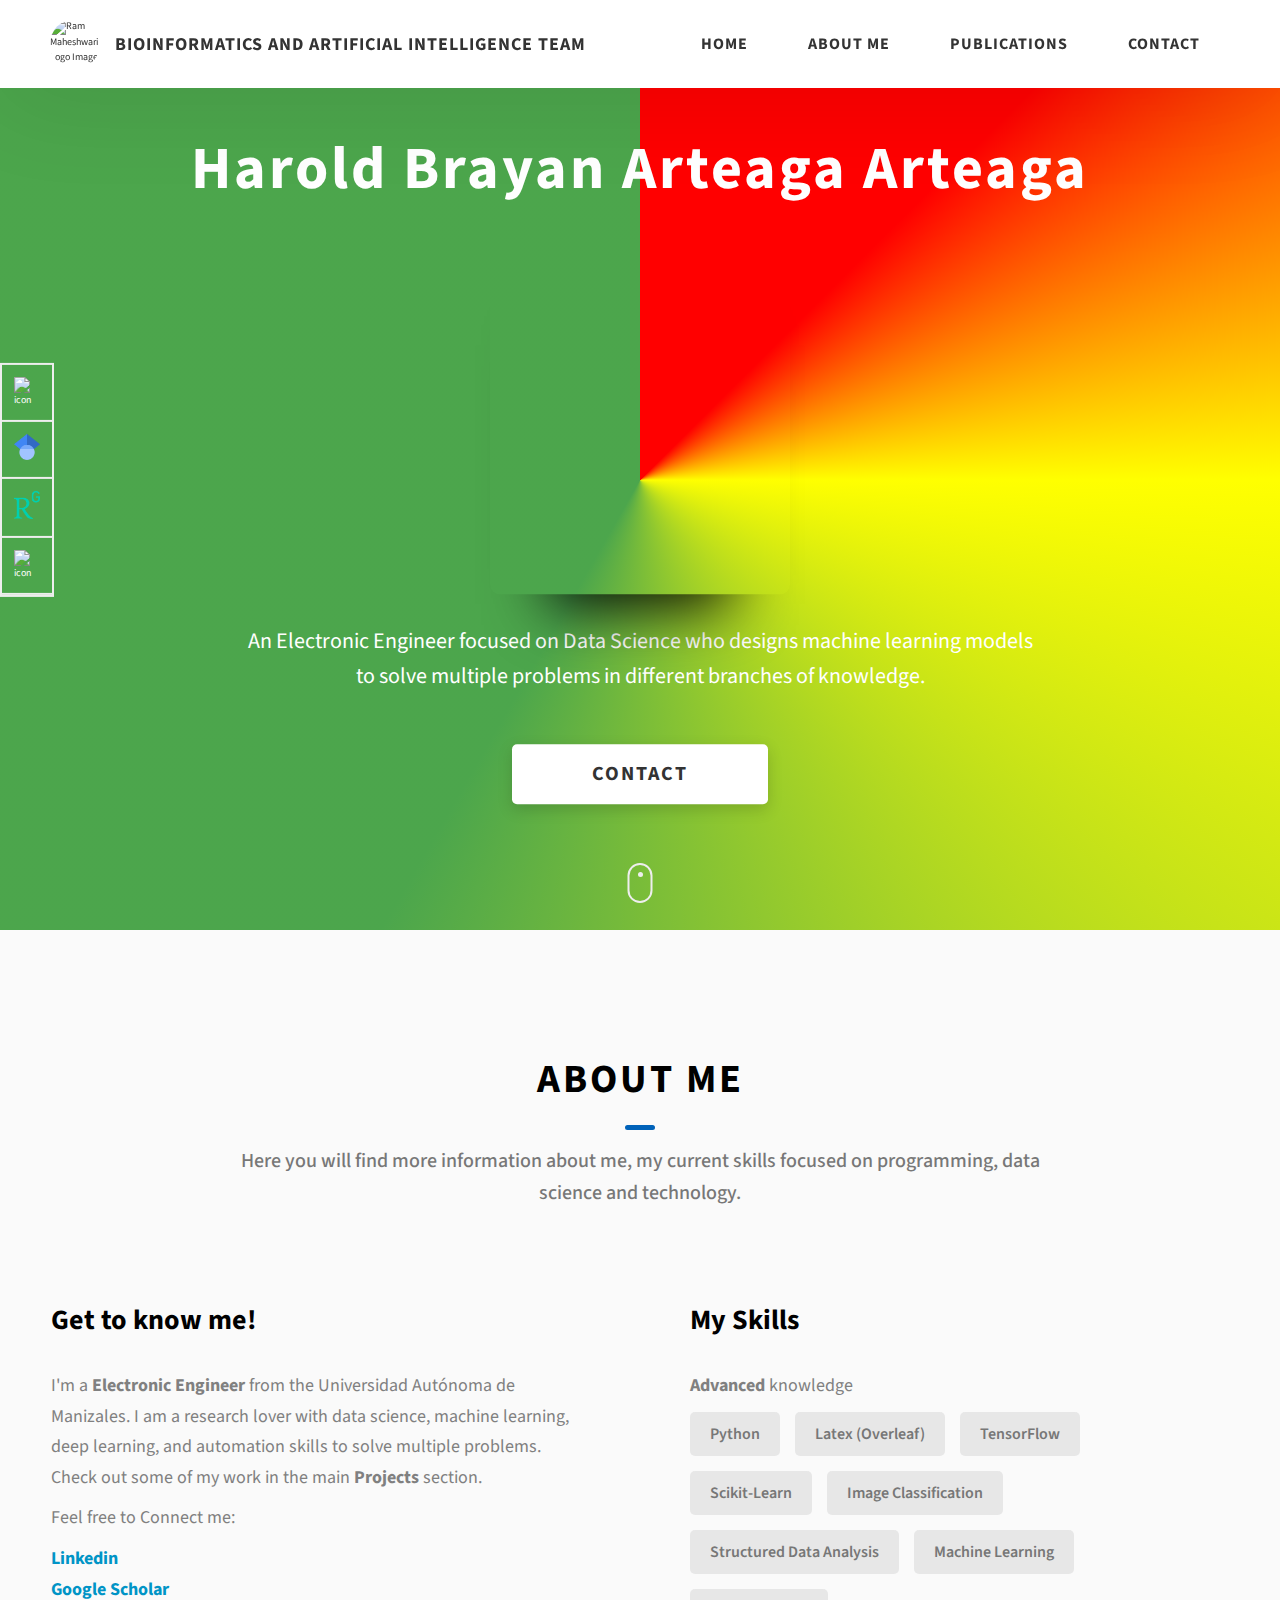
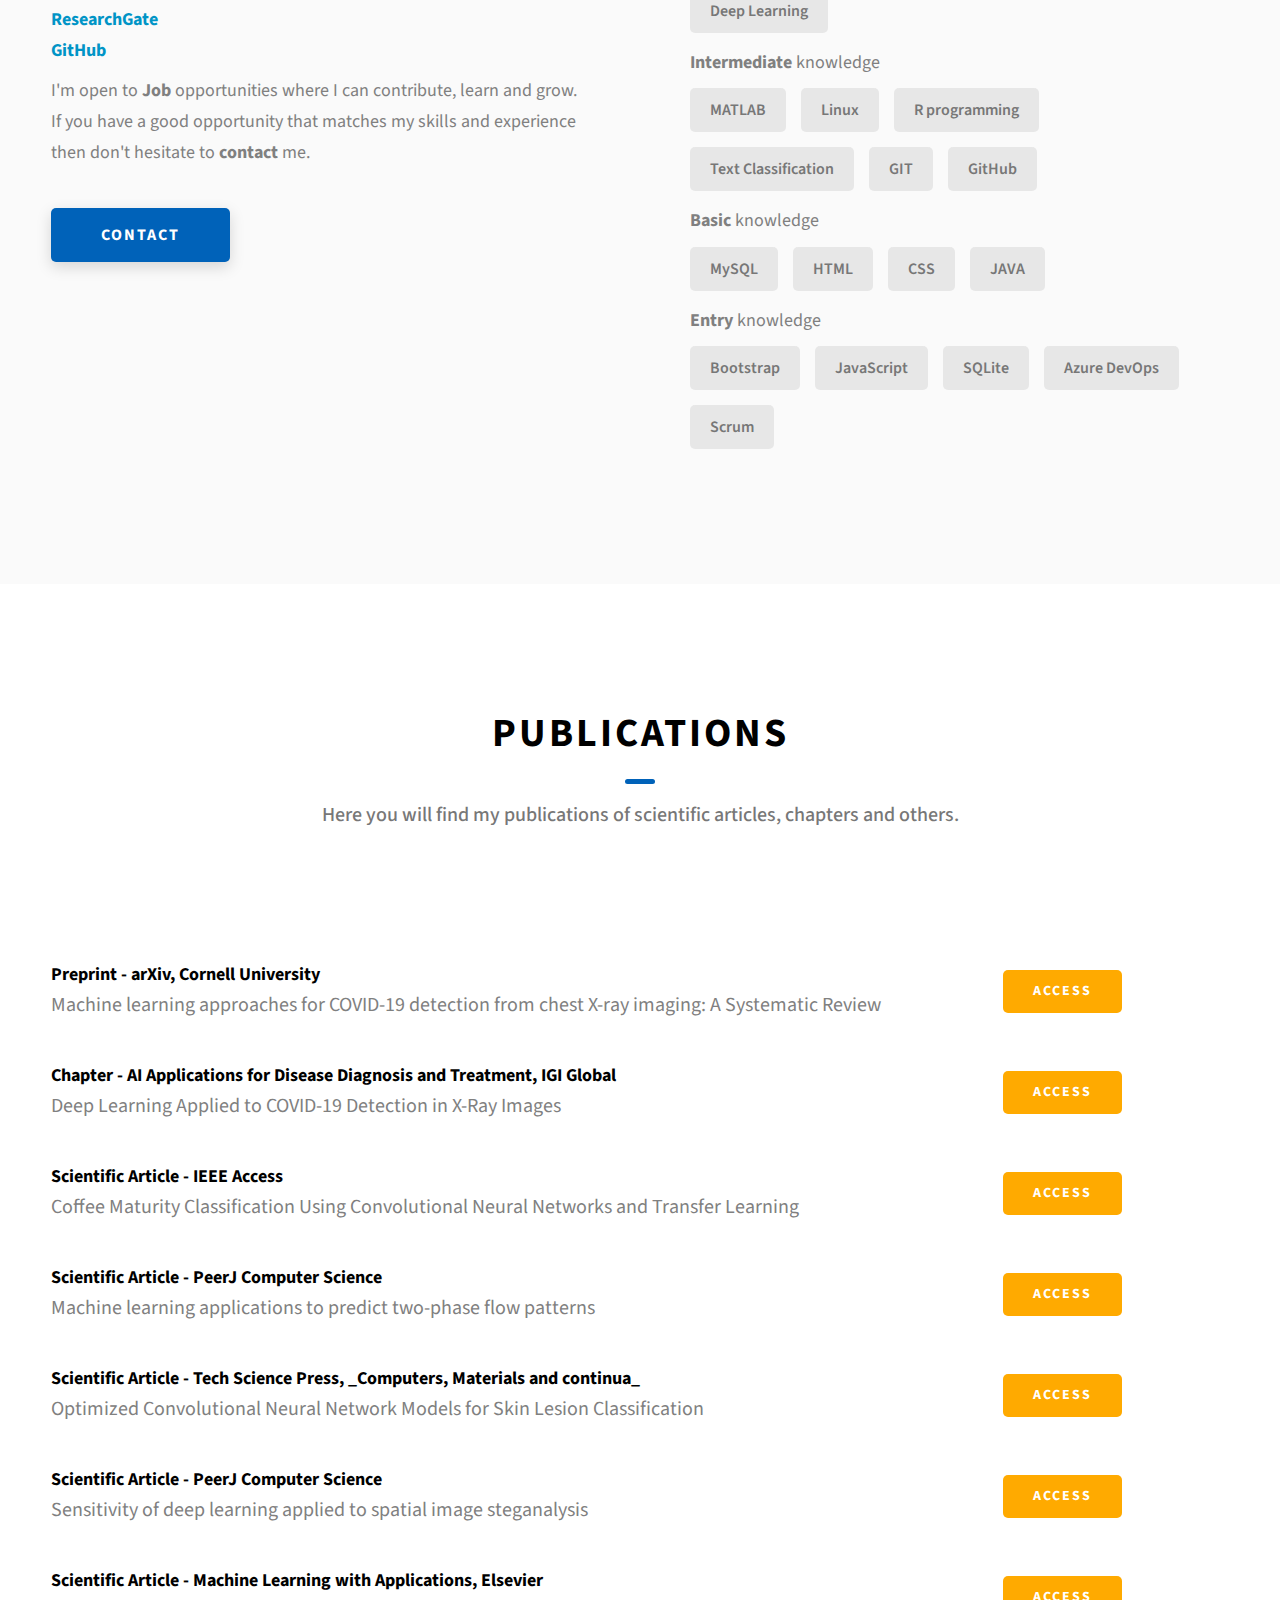
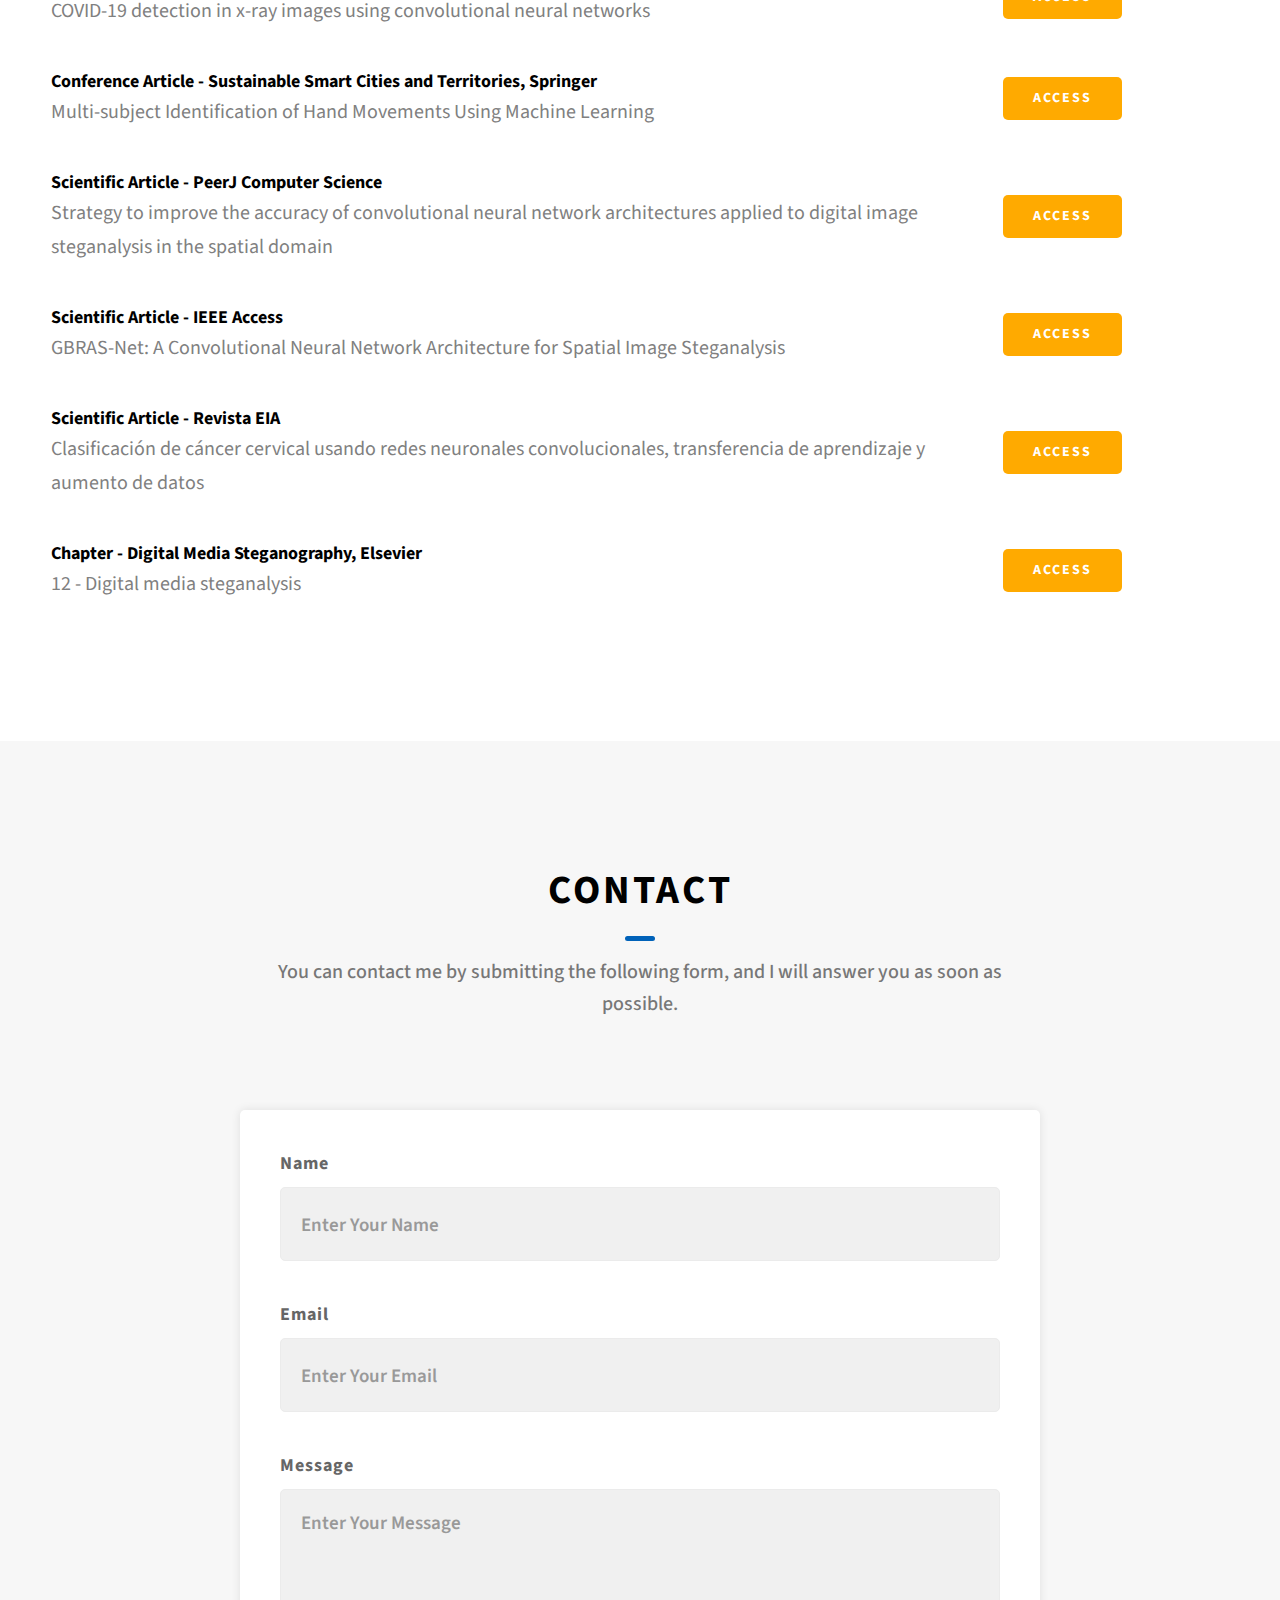
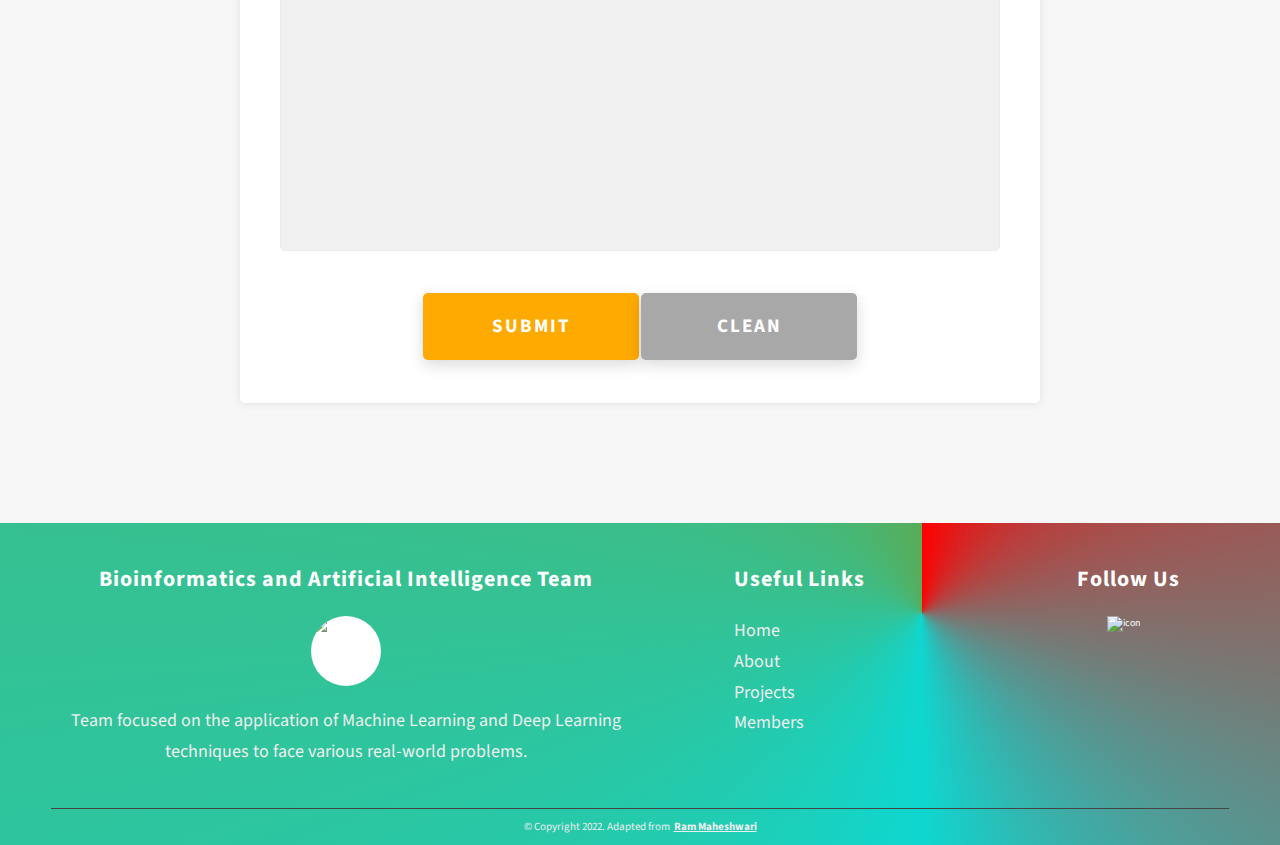
==== arteaga-brayan.html @ 9eabdcd7 "Update improving header, footer, my_profile, css, js 10_sep_2022" ====
<!DOCTYPE html>
<html lang="en">
  <head>
    <meta charset="UTF-8" />
    <meta name="viewport" content="width=device-width, initial-scale=1.0" />
    <meta http-equiv="X-UA-Compatible" content="ie=edge" />
    <title>Arteaga-Arteaga</title>
    <meta name="description" content="Here you can find information about the research team on Bioinformatics and Artificial Intelligence, including members and projects." />

    <link rel="stylesheet" href="css/style.css" />

    <link rel="preconnect" href="https://fonts.googleapis.com" />
    <link rel="preconnect" href="https://fonts.gstatic.com" crossorigin />
    <link
      href="https://fonts.googleapis.com/css2?family=Source+Sans+Pro:wght@400;600;700;900&display=swap"
      rel="stylesheet"
    />
    <link rel="icon" href="./assets/png/semilleroICON.png">
  </head>
  <body>
    <header class="header">
      <div class="header__content">
        <div class="header__logo-container">
          <div class="header__logo-img-cont">
            <img
              src="./assets/png/semillero.png"
              alt="Ram Maheshwari Logo Image"
              class="header__logo-img"
            />
          </div>
          <span class="header__logo-sub">Bioinformatics and Artificial Intelligence Team</span>
        </div>
        <div class="header__main">
          <ul class="header__links">
            <li class="header__link-wrapper">
              <a href="./index.html" class="header__link"> Home </a>
            </li>            
            <li class="header__link-wrapper">
              <a href="./arteaga-brayan.html#about" class="header__link">About me</a>
            </li>
            <li class="header__link-wrapper">
              <a href="./arteaga-brayan.html#publications" class="header__link">Publications</a>
            </li>
            <li class="header__link-wrapper">
              <a href="./arteaga-brayan.html#contact" class="header__link">Contact</a>
            </li>
          </ul>
          <div class="header__main-ham-menu-cont">
            <img
              src="./assets/svg/ham-menu.svg"
              alt="hamburger menu"
              class="header__main-ham-menu"
            />
            <img
              src="./assets/svg/ham-menu-close.svg"
              alt="hamburger menu close"
              class="header__main-ham-menu-close d-none"
            />
          </div>
        </div>
      </div>
      <div class="header__sm-menu">
        <div class="header__sm-menu-content">
          <ul class="header__sm-menu-links">
            <li class="header__sm-menu-link">
              <a href="./index.html"> Home </a>
            </li>

            <li class="header__sm-menu-link">
              <a href="./index.html#about"> About </a>
            </li>

            <li class="header__sm-menu-link">
              <a href="./index.html#projects"> Projects </a>
            </li>

            <li class="header__sm-menu-link">
              <a href="./index.html#contact"> Contact </a>
            </li>
          </ul>
        </div>
      </div>
    </header>
    <br></br>
    
    <section class="home-hero-hbaa">
      <div class="home-hero__content">
        <h1 class="heading-primary">Harold Brayan Arteaga Arteaga</h1>

        <div class="card_hbaa card7_b">
          <div class="border"> 
          <h2 class="h2card_hbaa">Harold Brayan Arteaga-Arteaga</h2>
            <div class="icons">
                <i class="fa fa-codepen" aria-hidden="true"></i>
                <i class="fa fa-instagram" aria-hidden="true"></i>
                <i class="fa fa-dribbble" aria-hidden="true"></i>
                <i class="fa fa-twitter" aria-hidden="true"></i>
                <i class="fa fa-facebook" aria-hidden="true"></i>
            </div>
          </div>
        </div>

        <div class="home-hero__info">
          <p class="text-primary">
            An Electronic Engineer focused on Data Science who designs machine learning models to solve multiple problems in different branches of knowledge.
          </p>
        </div>        

        <div class="home-hero__cta">
          <a href="./arteaga-brayan.html#contact" class="btn btn--bg">Contact</a>
        </div>
        <br></br>



      </div>

      <div class="home-hero__socials">
        <div class="home-hero__social">
        <div class="home-hero__social">
          <a href="https://www.linkedin.com/in/harold-brayan-arteaga-arteaga/" target="_blank" rel="noreferrer" class="home-hero__social-icon-link">
            <img
              src="./assets/png/linkedin-ico.png"
              alt="icon"
              class="home-hero__social-icon"
            />
          </a>
        </div>
        
        <div class="home-hero__social">
          <a href="https://scholar.google.com/citations?user=oaXMbzYAAAAJ&hl=es" target="_blank" rel="noreferrer" class="home-hero__social-icon-link">
            <img
              src="./assets/png/scholar_logo.png"
              alt="icon"
              class="home-hero__social-icon"
            />
          </a>
        </div>

        <div class="home-hero__social">
          <a href="https://www.researchgate.net/profile/Harold-Arteaga-Arteaga-2" target="_blank" rel="noreferrer" class="home-hero__social-icon-link">
            <img
              src="./assets/png/researchgate-logopng.png"
              alt="icon"
              class="home-hero__social-icon"
            />
          </a>
        </div>                
        
        <a href="https://github.com/arteagabrayan" target="_blank" rel="noreferrer" class="home-hero__social-icon-link">
          <img
            src="./assets/png/github-ico.png"
            alt="icon"
            class="home-hero__social-icon"
          />
        </a>      
      </div>
         
      </div>
      <div class="home-hero__mouse-scroll-cont">
        <div class="mouse"></div>
      </div>
    </section>
    <section id="about" class="about sec-pad">
      <div class="main-container">
        <h2 class="heading heading-sec heading-sec__mb-med">
          <span class="heading-sec__main">About me</span>
          <span class="heading-sec__sub">
            Here you will find more information about me, my current skills focused on programming, data science and technology.
          </span>
        </h2>
        <div class="about__content">
          <div class="about__content-main">
            <h3 class="about__content-title">Get to know me!</h3>
            <div class="about__content-details">
                <p class="about__content-details-para">

                    I'm a <strong>Electronic Engineer</strong> from the Universidad Autónoma de Manizales. 
                    I am a research lover with data science, machine learning, deep learning, and automation
                    skills to solve multiple problems.
 
                    Check out some of my work in the main <a href="./index.html#projects"><strong>Projects</strong></a> section.
                  </p>
                  <p class="about__content-details-para">
                    Feel free to Connect me:
                  </p>
                  
                  <div class="about__content-details-para">
                      <li><a href="https://www.linkedin.com/in/harold-brayan-arteaga-arteaga/"  target="_blank" rel="noopener noreferrer" style="color:#0094c6;"><strong>Linkedin</strong></a></li>
                      <li><a href="https://scholar.google.com/citations?user=oaXMbzYAAAAJ&hl=es"  target="_blank" rel="noopener noreferrer" style="color:#0094c6;"><strong>Google Scholar</strong></a></li>
                      <li><a href="https://www.researchgate.net/profile/Harold-Arteaga-Arteaga-2"  target="_blank" rel="noopener noreferrer" style="color:#0094c6;"><strong>ResearchGate</strong></a></li>
                      <li><a href="https://github.com/arteagabrayan"  target="_blank" rel="noopener noreferrer" style="color:#0094c6;"><strong>GitHub</strong></a></li>
                  </div>

                  <p class="about__content-details-para">
                    I'm open to <strong>Job</strong> opportunities where I can
                    contribute, learn and grow. If you have a good opportunity that
                    matches my skills and experience then don't hesitate to <strong>contact</strong> me.
                  </p>
            </div>
            <a href="./arteaga-brayan.html#contact" class="btn btn--med btn--theme dynamicBgClr"
              >Contact</a
            >
          </div>
          <div class="about__content-skills">
            <h3 class="about__content-title">My Skills</h3>

            <p class="about__content-details-para">
              <strong>Advanced</strong> knowledge
            </p>
            <div class="skills">
              <div class="skills__skill">Python</div>
              <div class="skills__skill">Latex (Overleaf)</div>
              <div class="skills__skill">TensorFlow</div>
              <div class="skills__skill">Scikit-Learn</div>
              <div class="skills__skill">Image Classification</div>
              <div class="skills__skill">Structured Data Analysis</div> 
              <div class="skills__skill">Machine Learning</div>
              <div class="skills__skill">Deep Learning</div>
            </div>

            <p class="about__content-details-para">
              <strong>Intermediate</strong> knowledge
            </p>
            <div class="skills">              
              <div class="skills__skill">MATLAB</div>
              <div class="skills__skill">Linux</div> 
              <div class="skills__skill">R programming</div>
              <div class="skills__skill">Text Classification</div>
              <div class="skills__skill">GIT</div>
              <div class="skills__skill">GitHub</div>               
            </div>

            <p class="about__content-details-para">
              <strong>Basic</strong> knowledge
            </p>
            <div class="skills">
              <div class="skills__skill">MySQL</div>
              <div class="skills__skill">HTML</div>
              <div class="skills__skill">CSS</div>
              <div class="skills__skill">JAVA</div>
            </div>

            <p class="about__content-details-para">
              <strong>Entry</strong> knowledge
            </p>
            <div class="skills">
              <div class="skills__skill">Bootstrap</div>                            
              <div class="skills__skill">JavaScript</div>
              <div class="skills__skill">SQLite</div>
              <div class="skills__skill">Azure DevOps</div>               
              <div class="skills__skill">Scrum</div>
            </div>            
            <!--
            <div class="skills">
                <p  class="skills_text">Python</p>
                <div class="container_skills">
                  <div class="skills_bar hbaa_skill_python">96%</div>
                </div>

                <p  class="skills_text">Latex, Overleaf</p>
                <div class="container_skills">
                  <div class="skills_bar hbaa_skill_latex">92%</div>
                </div>      

                <p  class="skills_text">TensorFlow, Keras</p>
                <div class="container_skills">
                  <div class="skills_bar hbaa_skill_tensor">90%</div>
                </div>

                <p  class="skills_text">Scikit-Learn</p>
                <div class="container_skills">
                  <div class="skills_bar hbaa_skill_scikit">90%</div>
                </div>

                <p  class="skills_text">Linux</p>
                <div class="container_skills">
                  <div class="skills_bar hbaa_skill_linux">70%</div>
                </div>                  
                
                <p  class="skills_text">MySQL, SQLite</p>
                <div class="container_skills">
                  <div class="skills_bar hbaa_skill_sql">50%</div>
                </div>   

                <p  class="skills_text">JAVA</p>
                <div class="container_skills">
                  <div class="skills_bar hbaa_skill_java">35%</div>
                </div>

                <p class="skills_text">GIT</p>
                <div class="container_skills">
                  <div class="skills_bar hbaa_skill_git">30%</div>
                </div>   

                <p class="skills_text">GitHub</p>
                <div class="container_skills">
                  <div class="skills_bar hbaa_skill_github">30%</div>
                </div>   

                <p class="skills_text">Azure DevOps</p>
                <div class="container_skills">
                  <div class="skills_bar hbaa_skill_azure_devops">30%</div>
                </div>  

                <p  class="skills_text">HTML</p>
                <div class="container_skills">
                  <div class="skills_bar hbaa_skill_html">28%</div>
                </div>

                <p class="skills_text">CSS</p>
                <div class="container_skills">
                  <div class="skills_bar hbaa_skill_css">28%</div>
                </div>
                                         
                <p class="skills_text">JavaScript</p>
                <div class="container_skills">
                  <div class="skills_bar hbaa_skill_js">20%</div>
                </div>

         
            </div>
            -->

            

          </div>
        </div>
      </div>
    </section>

  </section>
  <section id="publications" class="publications sec-pad">
    <div class="main-container">
      <h2 class="heading heading-sec heading-sec__mb-bg">
        <span class="heading-sec__main">Publications</span>
        <span class="heading-sec__sub">
          Here you will find my publications of scientific articles, chapters and others.
        </span>        
      </h2>
    
        <div class="publications__row">
          <div class="publications__row-content">
            <h3 class="publications__row-content-title">Preprint - arXiv, Cornell University</h3>
            <p class="publications__row-content-desc">
              Machine learning approaches for COVID-19 detection from chest X-ray imaging: A Systematic Review
            </p>
          </div>  
          <div class="publications__row-content">
            <a href="https://arxiv.org/abs/2206.05615" class="btn_access_doi btn_access_doi--med btn_access_doi--theme dynamicBgClr" target="_blank" rel="noopener noreferrer">Access</a>
          </div>  
        </div>
        
        <div class="publications__row">
          <div class="publications__row-content">
            <h3 class="publications__row-content-title">Chapter - AI Applications for Disease Diagnosis and Treatment, IGI Global</h3>
            <p class="publications__row-content-desc">
              Deep Learning Applied to COVID-19 Detection in X-Ray Images
            </p>
          </div>  
          <div class="publications__row-content">
            <a href="https://doi.org/10.4018/978-1-6684-2304-2.ch007" class="btn_access_doi btn_access_doi--med btn_access_doi--theme dynamicBgClr" target="_blank" rel="noopener noreferrer">Access</a>
          </div>  
        </div>
        
        <div class="publications__row">
          <div class="publications__row-content">
            <h3 class="publications__row-content-title">Scientific Article - IEEE Access</h3>
            <p class="publications__row-content-desc">
              Coffee Maturity Classification Using Convolutional Neural Networks and Transfer Learning
            </p>
          </div>  
          <div class="publications__row-content">
            <a href="https://doi.org/10.1109/ACCESS.2022.3166515" class="btn_access_doi btn_access_doi--med btn_access_doi--theme dynamicBgClr" target="_blank" rel="noopener noreferrer">Access</a>
          </div>  
        </div>
        
        <div class="publications__row">
          <div class="publications__row-content">
            <h3 class="publications__row-content-title">Scientific Article - PeerJ Computer Science</h3>
            <p class="publications__row-content-desc">
              Machine learning applications to predict two-phase flow patterns
            </p>
          </div>  
          <div class="publications__row-content">
            <a href="https://doi.org/10.7717/peerj-cs.798" class="btn_access_doi btn_access_doi--med btn_access_doi--theme dynamicBgClr" target="_blank" rel="noopener noreferrer">Access</a>
          </div>  
        </div>
        
        <div class="publications__row">
          <div class="publications__row-content">
            <h3 class="publications__row-content-title">Scientific Article - Tech Science Press, _Computers, Materials and continua_</h3>
            <p class="publications__row-content-desc">
              Optimized Convolutional Neural Network Models for Skin Lesion Classification
            </p>
          </div>  
          <div class="publications__row-content">
            <a href="https://doi.org/10.32604/cmc.2022.019529" class="btn_access_doi btn_access_doi--med btn_access_doi--theme dynamicBgClr" target="_blank" rel="noopener noreferrer">Access</a>
          </div>  
        </div>
        
        <div class="publications__row">
          <div class="publications__row-content">
            <h3 class="publications__row-content-title">Scientific Article - PeerJ Computer Science</h3>
            <p class="publications__row-content-desc">
              Sensitivity of deep learning applied to spatial image steganalysis
            </p>
          </div>  
          <div class="publications__row-content">
            <a href="https://doi.org/10.7717/peerj-cs.616" class="btn_access_doi btn_access_doi--med btn_access_doi--theme dynamicBgClr" target="_blank" rel="noopener noreferrer">Access</a>
          </div>  
        </div>
        
        <div class="publications__row">
          <div class="publications__row-content">
            <h3 class="publications__row-content-title">Scientific Article - Machine Learning with Applications, Elsevier</h3>
            <p class="publications__row-content-desc">
              COVID-19 detection in x-ray images using convolutional neural networks
            </p>
          </div>  
          <div class="publications__row-content">
            <a href="https://doi.org/10.1016/j.mlwa.2021.100138" class="btn_access_doi btn_access_doi--med btn_access_doi--theme dynamicBgClr" target="_blank" rel="noopener noreferrer">Access</a>
          </div>  
        </div>
        
        <div class="publications__row">
          <div class="publications__row-content">
            <h3 class="publications__row-content-title">Conference Article - Sustainable Smart Cities and Territories, Springer</h3>
            <p class="publications__row-content-desc">
              Multi-subject Identification of Hand Movements Using Machine Learning
            </p>
          </div>  
          <div class="publications__row-content">
            <a href="https://doi.org/10.1007/978-3-030-78901-5_11" class="btn_access_doi btn_access_doi--med btn_access_doi--theme dynamicBgClr" target="_blank" rel="noopener noreferrer">Access</a>
          </div>  
        </div>
        
        <div class="publications__row">
          <div class="publications__row-content">
            <h3 class="publications__row-content-title">Scientific Article - PeerJ Computer Science</h3>
            <p class="publications__row-content-desc">
              Strategy to improve the accuracy of convolutional neural network architectures applied to digital image steganalysis in the spatial domain
            </p>
          </div>  
          <div class="publications__row-content">
            <a href="https://doi.org/10.7717/peerj-cs.451" class="btn_access_doi btn_access_doi--med btn_access_doi--theme dynamicBgClr" target="_blank" rel="noopener noreferrer">Access</a>
          </div>  
        </div>
        
        <div class="publications__row">
          <div class="publications__row-content">
            <h3 class="publications__row-content-title">Scientific Article - IEEE Access</h3>
            <p class="publications__row-content-desc">
              GBRAS-Net: A Convolutional Neural Network Architecture for Spatial Image Steganalysis
            </p>
          </div>  
          <div class="publications__row-content">
            <a href="https://doi.org/10.1109/ACCESS.2021.3052494" class="btn_access_doi btn_access_doi--med btn_access_doi--theme dynamicBgClr" target="_blank" rel="noopener noreferrer">Access</a>
          </div>  
        </div>
        
        <div class="publications__row">
          <div class="publications__row-content">
            <h3 class="publications__row-content-title">Scientific Article - Revista EIA</h3>
            <p class="publications__row-content-desc">
              Clasificación de cáncer cervical usando redes neuronales convolucionales, transferencia de aprendizaje y aumento de datos
            </p>
          </div>  
          <div class="publications__row-content">
            <a href="https://doi.org/10.24050/reia.v18i35.1462" class="btn_access_doi btn_access_doi--med btn_access_doi--theme dynamicBgClr" target="_blank" rel="noopener noreferrer">Access</a>
          </div>  
        </div>
        
        <div class="publications__row">
          <div class="publications__row-content">
            <h3 class="publications__row-content-title">Chapter - Digital Media Steganography, Elsevier</h3>
            <p class="publications__row-content-desc">
              12 - Digital media steganalysis
            </p>
          </div>  
          <div class="publications__row-content">
            <a href="https://doi.org/10.1016/B978-0-12-819438-6.00020-7" class="btn_access_doi btn_access_doi--med btn_access_doi--theme dynamicBgClr" target="_blank" rel="noopener noreferrer">Access</a>
          </div>  
        </div>
                                                                                
      </div>
    </div>
  </section>  


  <section id="contact" class="contact sec-pad dynamicBg">
    <div class="main-container">
      <h2 class="heading heading-sec heading-sec__mb-med">
        <span class="heading-sec__main">Contact</span>        
        <span class="heading-sec__sub">
          You can contact me by submitting the following form, and I will answer you as soon as possible.
        </span>
      </h2>
      
      <div class="contact__form-container">
        <form action="https://formspree.io/f/xvoyzdbo" method="POST" class="contact__form" id="form">

          <div class="contact__form-field">
            <label class="contact__form-label" for="name">Name</label>
            <input required placeholder="Enter Your Name" type="text" class="contact__form-input" name="name" id="name" />
          </div>
          
          <div class="contact__form-field">
            <label class="contact__form-label" for="email">Email</label>
            <input required placeholder="Enter Your Email" type="email" class="contact__form-input" name="email" id="email" />
          </div>

          <div class="contact__form-field">
            <label class="contact__form-label" for="message">Message</label>
            <textarea required cols="30" rows="10" class="contact__form-input" placeholder="Enter Your Message" name="message" id="message" ></textarea>
          </div>

          <div style="text-align:center;">
              <button type="submit" class="btn contact__btn--theme contact__btn" onclick="btn_submit()">Submit</button>
              <button type="reset" class="btn contact__btn_clean--theme contact__btn_clean" onclick="btn_clean()">Clean</button>
          </div>

          <div style="display:none;" id="alert_msg_succ" class="alert_msg_succ">
            <span class="closebtn" onclick="this.parentElement.style.display='none';">&times;</span>             
            <strong>Message Received Successfully!</strong> I will write to you soon!
          </div>

          <div style="display:none;" id="alert_msg_clean" class="alert_msg_clean">
            <span class="closebtn" onclick="this.parentElement.style.display='none';">&times;</span>             
            <strong>Cleaned!</strong>
          </div>

        </form>
      </div>
    </div>
  </section>

  <footer class="main-footer">
    <div class="main-container">
      <div class="main-footer__upper">
        <div class="main-footer__row main-footer__row-1"  style="text-align:center;">
          <h4 class="heading heading-sm text-lt">Bioinformatics and Artificial Intelligence Team</h4>
          <div class="footer__logo-img-cont">
            <img src="./assets/png/semillero.png"
              alt="Ram Maheshwari Logo Image"
              class="header__logo-img" />
          </div>
            
          <p class="main-footer__short-desc">
            Team focused on the application of Machine Learning and Deep Learning techniques to face various real-world problems.            
          </p>
        </div>

        <div class="main-footer__row main-footer__row-2" style="text-align:left;">
          <h2 class="heading heading-sm main-footer__heading-sm">
            <span>Useful Links</span>
          </h2>
          <ul class="main-footer__short-desc">
            <li><a href="./index.html">Home</a></li>
            <li><a href="./index.html#about">About</a></li>
            <li><a href="./index.html#projects">Projects</a></li>
            <li><a href="./team-members.html">Members</a></li>

          </ul>
        </div> 

        <div class="main-footer__row main-footer__row-3" style="text-align:center;">
          <h2 class="heading heading-sm main-footer__heading-sm">
            <span>Follow Us</span>
          </h2>
          <div class="main-footer__social-cont">
            <a target="_blank" rel="noreferrer" href="https://github.com/BioAITeam">
              <img class="main-footer__icon" src="./assets/png/github-ico.png" alt="icon" />
            </a>
          </div>
        </div>

      </div>

      <!-- If you give me some credit or shoutout here by linking to my website, then it will be a big thing for me and will help me a lot :) -->
      <div class="main-footer__lower">
        &copy; Copyright 2022. Adapted from <a rel="noreferrer" target="_blank" href="https://rammaheshwari.com">Ram Maheshwari</a>
      </div>
    </div>
  </footer>

    <script src="./js/index.js"></script>
    <script src="./js/hbaa.js"></script>

  </body>
</html>
---- css/style.css ----
/*
0 - 600px:      Phone
600 - 900px:    Tablet portrait
900 - 1200px:   Tablet landscape
[1200 - 1800] is where our normal styles apply
1800px + :      Big desktop
$breakpoint arguement choices:
- phone
- tab-port
- tab-land
- big-desktop

Inside media queries 1em is always 16px i.e 1em = 16px at every screen size only inside media queries
*/
*,
*::after,
*::before {
  margin: 0;
  padding: 0;
  box-sizing: inherit;
  font-family: inherit; }

html {
  font-size: 62.5%;
  scroll-behavior: smooth; }
  @media only screen and (max-width: 75em) {
    html {
      font-size: 59%; } }
  @media only screen and (max-width: 56.25em) {
    html {
      font-size: 56%; } }
  @media only screen and (min-width: 112.5em) {
    html {
      font-size: 65%; } }

body {
  box-sizing: border-box;
  position: relative;
  line-height: 1.5;
  font-family: sans-serif;
  overflow-x: hidden;
  overflow-y: scroll;
  font-family: 'Source Sans Pro', sans-serif; }

a {
  text-decoration: none;
  color: inherit; }

li {
  list-style: none; }

input:focus,
button:focus,
a:focus,
textarea:focus {
  outline: none; }

button {
  border: none;
  cursor: pointer; }

textarea {
  resize: none; }

.heading-primary {
  font-size: 6rem;
  /*text-transform: uppercase;*/
  letter-spacing: 3px;
  text-align: center; }
  @media only screen and (max-width: 37.5em) {
    .heading-primary {
      font-size: 4.5rem; } }

.heading-sec__mb-bg {
  margin-bottom: 11rem; }
  @media only screen and (max-width: 56.25em) {
    .heading-sec__mb-bg {
      margin-bottom: 8rem; } }

.heading-sec__mb-med {
  margin-bottom: 9rem; }
  @media only screen and (max-width: 56.25em) {
    .heading-sec__mb-med {
      margin-bottom: 8rem; } }

.heading-sec__main {
  display: block;
  font-size: 4rem;
  text-transform: uppercase;
  letter-spacing: 1px;
  letter-spacing: 3px;
  text-align: center;
  margin-bottom: 3.5rem;
  position: relative; }
  .heading-sec__main--lt {
    color: #fff; }
    .heading-sec__main--lt::after {
      content: '';
      background: #fff !important; }
  .heading-sec__main::after {
    content: '';
    position: absolute;
    top: calc(100% + 1.5rem);
    height: 5px;
    width: 3rem;
    background: #0062b9;
    left: 50%;
    transform: translateX(-50%);
    border-radius: 5px; }
    @media only screen and (max-width: 37.5em) {
      .heading-sec__main::after {
        top: calc(100% + 1.2rem); } }

.heading-sec__sub {
  display: block;
  text-align: center;
  color: #777;
  font-size: 2rem;
  font-weight: 500;
  max-width: 80rem;
  margin: auto;
  line-height: 1.6; }
  @media only screen and (max-width: 37.5em) {
    .heading-sec__sub {
      font-size: 1.8rem; } }
  .heading-sec__sub--lt {
    color: #eee; }

.heading-sm {
  font-size: 2.2rem;
  letter-spacing: 1px; }

.main-container {
  max-width: 120rem;
  margin: auto;
  width: 92%; }

.btn {
  background: #fff;
  color: #333;
  text-transform: uppercase;
  letter-spacing: 2px;
  display: inline-block;
  font-weight: 700;
  border-radius: 5px;
  box-shadow: 0 5px 15px 0 rgba(0, 0, 0, 0.15);
  transition: transform .3s; }
  .btn:hover {
    transform: translateY(-3px); }
  .btn--bg {
    padding: 1.5rem 8rem;
    font-size: 2rem; }
  .btn--med {
    padding: 1.5rem 5rem;
    font-size: 1.6rem; }
  .btn--theme {
    background: #0062b9;
    color: #fff; }
  .btn--theme-inv {
    color: #0062b9;
    background: #fff;
    border: 2px solid #0062b9;
    box-shadow: none;
    padding: calc(1.5rem - 2px) calc(5rem - 2px); }

.btn_access_doi {
  background: #fff;
  color: #333;
  text-transform: uppercase;
  letter-spacing: 2px;
  display: inline-block;
  font-weight: 700;
  border-radius: 5px;
  transition: transform .3s; }
  .btn_access_doi:hover {
    background-color: #4fe12a;
    color: white;
    transform: translateY(-3px); }
  .btn_access_doi--med {
    padding: 1.1rem 3rem;
    font-size: 1.4rem; }
  .btn_access_doi--theme {
    background: #ffaa00;
    color: rgb(255, 255, 255); }    

.sec-pad {
  padding: 12rem 0; }
  @media only screen and (max-width: 56.25em) {
    .sec-pad {
      padding: 8rem 0; } }

.text-primary {
  color: #fff;
  font-size: 2.2rem;
  text-align: center;
  width: 100%;
  line-height: 1.6; }
  @media only screen and (max-width: 37.5em) {
    .text-primary {
      font-size: 2rem; } }

.d-none {
  display: none; }

.home-hero-hbaa {
  color: #fff;
  /*background: linear-gradient(to right, rgba(230, 138, 0, 0.8), rgba(17, 139, 161, 0.8)), url(../../assets/svg/common-bg.svg);*/
  background: conic-gradient(red 45deg, yellow 90deg, rgba(0,128,0,0.7) 210deg), url(../../assets/svg/common-bg.svg);
  background-position: center;
  height: 100vh;
  min-height: 80rem;
  max-height: 120rem;
  position: relative; }  

.home-hero {
  color: #fff;
  background: conic-gradient(at 61% 45%, red, rgba(14, 215, 208), green), url(../../assets/svg/common-bg.svg);
  background-position: center;
  height: 100vh;
  min-height: 80rem;
  max-height: 120rem;
  position: relative; }
  @media only screen and (max-width: 37.5em) {
    .home-hero {
      height: unset;
      min-height: unset; } }
  .home-hero__socials {
    position: absolute;
    top: 50%;
    border: 2px solid #eee;
    border-left: 2px solid #eee;
    transform: translateY(-50%); }
    @media only screen and (max-width: 56.25em) {
      .home-hero__socials {
        display: none; } }
  .home-hero__mouse-scroll-cont {
    position: absolute;
    bottom: 3%;
    left: 50%;
    transform: translateX(-50%); }
    @media only screen and (max-width: 37.5em) {
      .home-hero__mouse-scroll-cont {
        display: none; } }
  .home-hero__social {
    width: 5rem; }
  .home-hero__social-icon-link {
    width: 100%;
    display: block;
    padding: 1.2rem;
    border-bottom: 2px solid #eee;
    transition: background .3s; }
    .home-hero__social-icon-link:hover {
      background: rgba(255, 255, 255, 0.1); }
    .home-hero__social-icon-link--bd-none {
      border-bottom: 0; }
  .home-hero__social-icon {
    width: 100%; }
  .home-hero__content {
    position: absolute;
    top: 50%;
    left: 50%;
    transform: translate(-50%, -50%);
    max-width: 90rem;
    width: 92%; }
    @media only screen and (max-width: 37.5em) {
      .home-hero__content {
        padding: 19rem 0 13rem 0;
        margin: auto;
        position: static;
        transform: translate(0, 0); } }
  .home-hero__info {
    margin: 3rem auto 0 auto;
    max-width: 80rem; }
  .home-hero__cta {
    margin-top: 5rem;
    text-align: center; }

.about {
  background: #fafafa; }
  .about__content {
    display: grid;
    grid-template-columns: 1fr 1fr;
    grid-gap: 10rem; }
    @media only screen and (max-width: 56.25em) {
      .about__content {
        grid-template-columns: 1fr;
        grid-gap: 8rem; } }
    .about__content-title {
      font-weight: 700;
      font-size: 2.8rem;
      margin-bottom: 3rem; }
      @media only screen and (max-width: 37.5em) {
        .about__content-title {
          font-size: 2.4rem; } }
    .about__content-details-para {
      font-size: 1.8rem;
      color: grey;
      max-width: 60rem;
      line-height: 1.7;
      margin-bottom: 1rem; }
      .about__content-details-para--hl {
        font-weight: 700;
        margin: 0 3px; }
      .about__content-details-para:last-child {
        margin-bottom: 4rem; }

.publications__row {
  display: grid;
  grid-template-columns: 4.0fr 1fr;
  grid-gap: 5rem;}
  /*margin-bottom: 11rem; }*/
.publications__row-content {
  padding: 2rem 0;
  display: flex;
  justify-content: center;
  flex-direction: column;
  align-items: flex-start; }

  @media only screen and (max-width: 56.25em) {
    .publications__row-content {
      align-items: center; } }
  .publications__row-content-title {
    font-weight: 700;
    font-size: 1.8rem;
     }
  @media only screen and (max-width: 45.5em) {
    .publications__row-content-title {
      font-size: 2.4rem; } }
  .publications__row-content-desc {
    font-size: 2.0rem;
    color: grey;
    max-width: 100rem;
    line-height: 1.7;
     }
    @media only screen and (max-width: 45.5em) {
      .publications__row-content-desc {
        font-size: 1.7rem; } }

.projects__row {
  display: grid;
  grid-template-columns: 1.5fr 1fr;
  grid-gap: 5rem;
  margin-bottom: 11rem; }
  @media only screen and (max-width: 56.25em) {
    .projects__row {
      grid-template-columns: 1fr;
      grid-gap: 2rem;
      margin-bottom: 8rem; } }
  @media only screen and (max-width: 56.25em) {
    .projects__row {
      text-align: center; } }
  .projects__row:last-child {
    margin-bottom: 0; }
  .projects__row-img-cont {
    overflow: hidden; }
  .projects__row-img {
    width: 100%;
    display: block;
    object-fit: cover; }
  .projects__row-content {
    padding: 2rem 0;
    display: flex;
    justify-content: center;
    flex-direction: column;
    align-items: flex-start; }
    @media only screen and (max-width: 56.25em) {
      .projects__row-content {
        align-items: center; } }
    .projects__row-content-title {
      font-weight: 700;
      font-size: 2.8rem;
      margin-bottom: 2rem; }
      @media only screen and (max-width: 37.5em) {
        .projects__row-content-title {
          font-size: 2.4rem; } }
    .projects__row-content-desc {
      font-size: 1.8rem;
      color: grey;
      max-width: 60rem;
      line-height: 1.7;
      margin-bottom: 3rem; }
      @media only screen and (max-width: 37.5em) {
        .projects__row-content-desc {
          font-size: 1.7rem; } }

.contact {
  background: linear-gradient(to right, rgba(245,245,245,.8),rgba(245,245,245,.8)), url(../../assets/svg/common-bg.svg);
  background-size: cover;
  background-position: center; }
  .contact__form-container {
    box-shadow: 0 0 10px rgba(0, 0, 0, 0.1);
    background: white;
    padding: 4rem;
    margin-top: 6rem;
    max-width: 80rem;
    text-align: right;
    width: 95%;
    border-radius: 5px;
    margin: 5rem auto 0 auto; }
    @media only screen and (max-width: 37.5em) {
      .contact__form-container {
        padding: 3rem; } }
  .contact__form-field {
    margin-bottom: 4rem; }
    @media only screen and (max-width: 37.5em) {
      .contact__form-field {
        margin-bottom: 3rem; } }
  .contact__form-label {
    color: #666;
    font-size: 1.8rem;
    letter-spacing: 1px;
    font-weight: 700;
    margin-bottom: 1rem;
    display: block;
    text-align: left; }
  .contact__form-input {
    color: #333;
    padding: 2rem;
    width: 100%;
    border: 1px solid #ebebeb;
    font-size: 2.2rem;
    letter-spacing: 0px;
    background: #f0f0f0;
    border-radius: 5px;
    font-weight: 600;
    /* Code for Modern Browsers */
    /* Code for WebKit, Blink, Edge */
    /* Code for Internet Explorer 10-11 */
    /* Code for Microsoft Edge */
    /* Code for Mozilla Firefox 4 to 18 */
    /* Code for Mozilla Firefox 19+ */ }
    .contact__form-input::placeholder {
      color: #999;
      font-weight: 600;
      font-size: 1.9rem; }
    .contact__form-input::-webkit-input-placeholder {
      color: #999;
      font-weight: 600;
      font-size: 1.9rem; }
    .contact__form-input:-ms-input-placeholder {
      color: #999;
      font-weight: 600;
      font-size: 1.9rem; }
    .contact__form-input::-ms-input-placeholder {
      color: #999;
      font-weight: 600;
      font-size: 1.9rem; }
    .contact__form-input:-moz-placeholder {
      opacity: 1;
      color: #999;
      font-weight: 600;
      font-size: 1.9rem; }
    .contact__form-input::-moz-placeholder {
      opacity: 1;
      color: #999;
      font-weight: 600;
      font-size: 1.9rem; }
  .contact__btn {    
    width: 30%;
    padding: 2rem 4rem;
    font-size: 1.9rem; }
    @media only screen and (max-width: 37.5em) {
      .contact__btn {
        width: 100%; } }
  .contact__btn:hover {
    background-color: #4fe12a;
    color: white;    
    transform: translateY(-3px); }
    .contact__btn--theme {
      background: #ffaa00;
      color: rgb(255, 255, 255);      
      transform: translateY(-3px); } 

    .contact__btn_clean {    
      width: 30%;
      padding: 2rem 4rem;
      font-size: 1.9rem; }
      @media only screen and (max-width: 37.5em) {
        .contact__btn {
          width: 100%; } }      
    .contact__btn_clean:hover {
      background-color: #000000;
      color: white;    
      transform: translateY(-3px); }        
    .contact__btn_clean--theme {
      background: #a8a8a8;
      color: rgb(255, 255, 255);      
      transform: translateY(-3px); }           

.project-cs-hero {
  color: #fff;
  background: conic-gradient(at 61% 45%, red, rgba(14, 215, 208), green), url(../../assets/svg/common-bg.svg);
  background-size: cover;
  background-position: center;
  position: relative; }
  @media only screen and (max-width: 37.5em) {
    .project-cs-hero {
      height: unset;
      min-height: unset; } }
  .project-cs-hero__content {
    padding: 25rem 0 17rem 0;
    max-width: 90rem;
    width: 92%;
    margin: auto; }
    @media only screen and (max-width: 37.5em) {
      .project-cs-hero__content {
        padding: 19rem 0 13rem 0;
        margin: auto;
        position: static;
        transform: translate(0, 0); } }
  .project-cs-hero__info {
    margin: 3rem auto 0 auto;
    max-width: 80rem; }
  .project-cs-hero__cta {
    margin-top: 5rem;
    text-align: center; }

.project-details__content {
  padding: 8rem 0;
  max-width: 90rem;
  margin: auto; }
  .project-details__content-title {
    font-weight: 700;
    font-size: 2.8rem;
    margin-bottom: 3rem; }
    @media only screen and (max-width: 37.5em) {
      .project-details__content-title {
        font-size: 2.4rem; } }

.project-details__showcase-img-cont {
  width: 100%;
  margin-bottom: 6rem; }

.project-details__showcase-img {
  width: 100%; }

.project-details__content-main {
  width: 100%;
  max-width: 70rem;
  margin: auto; }

.project-details__desc {
  margin: 0 0 7rem 0; }
  .project-details__desc-para {
    font-size: 1.8rem;
    line-height: 1.7;
    color: grey;
    margin-bottom: 2rem;
    text-align: justify; }

.project-details__tools-used {
  margin: 0 0 7rem 0; }
  .project-details__tools-used-list {
    display: flex;
    flex-wrap: wrap; }
  .project-details__tools-used-item {
    padding: 1rem 2rem;
    margin-bottom: 1.5rem;
    margin-right: 1.5rem;
    font-size: 1.6rem;
    background: rgba(153, 153, 153, 0.2);
    border-radius: 5px;
    font-weight: 600;
    color: #777; }

.project-details__links {
  margin: 0 0; }
  .project-details__links-btn {
    margin-right: 2rem; }
    @media only screen and (max-width: 37.5em) {
      .project-details__links-btn {
        margin-right: 0;
        width: 70%;
        margin-bottom: 2rem;
        text-align: center; } }
    .project-details__links-btn:last-child {
      margin: 0; }
      @media only screen and (max-width: 37.5em) {
        .project-details__links-btn:last-child {
          margin: 0; } }

.header {
  position: fixed;
  width: 100%;
  z-index: 1000;
  background: #000;
  background: #fff;
  box-shadow: 0 10px 100px rgba(0, 0, 0, 0.1); }
  .header__content {
    display: flex;
    align-items: center;
    justify-content: space-between;
    padding: 1rem 5rem; }
    @media only screen and (max-width: 56.25em) {
      .header__content {
        padding: 0 2rem; } }
  .header__logo-container {
    display: flex;
    align-items: center;
    cursor: pointer;
    color: #333;
    transition: color .3s; }
    .header__logo-container:hover {
      color: #b90000; }
  .header__logo-img-cont {
    width: 5rem;
    height: 5rem;
    border-radius: 50px;
    overflow: hidden;
    margin-right: 1.5rem;
    background: #ffffff; }
    @media only screen and (max-width: 56.25em) {
      .header__logo-img-cont {
        width: 4.5rem;
        height: 4.5rem;
        margin-right: 1.2rem; } }
  .header__logo-img {
    width: 100%;
    height: 100%;
    object-fit: cover;
    object-position: center;
    display: block; }
  .header__logo-sub {
    font-size: 1.8rem;
    text-transform: uppercase;
    font-weight: 700;
    letter-spacing: 1px; }
  .header__links {
    display: flex; }
    @media only screen and (max-width: 37.5em) {
      .header__links {
        display: none; } }
  .header__link {
    padding: 2.2rem 3rem;
    display: inline-block;
    font-size: 1.6rem;
    color: #333;
    text-transform: uppercase;
    letter-spacing: 1px;
    font-weight: 700;
    transition: color .3s; }
    .header__link:hover {
      color: #0062b9; }
    @media only screen and (max-width: 56.25em) {
      .header__link {
        padding: 3rem 1.8rem;
        font-size: 1.5rem; } }
  .header__main-ham-menu-cont {
    display: none;
    width: 3rem;
    padding: 2.2rem 0; }
    @media only screen and (max-width: 37.5em) {
      .header__main-ham-menu-cont {
        display: block; } }
  .header__main-ham-menu {
    width: 100%; }
  .header__main-ham-menu-close {
    width: 100%; }
  .header__sm-menu {
    background: #fff;
    position: absolute;
    width: 100%;
    top: 100%;
    visibility: hidden;
    opacity: 0;
    transition: all .3s;
    box-shadow: 0px 5px 5px 0px rgba(0, 0, 0, 0.1);
    -webkit-box-shadow: 0px 5px 5px 0px rgba(0, 0, 0, 0.1);
    -moz-box-shadow: 0px 5px 5px 0px rgba(0, 0, 0, 0.1); }
    .header__sm-menu--active {
      visibility: hidden;
      opacity: 0; }
      @media only screen and (max-width: 37.5em) {
        .header__sm-menu--active {
          visibility: visible;
          opacity: 1; } }
  .header__sm-menu-link a {
    display: block;
    text-decoration: none;
    padding: 2.5rem 3rem;
    font-size: 1.6rem;
    color: #333;
    text-align: right;
    border-bottom: 1px solid #eee;
    font-weight: 700;
    text-transform: uppercase;
    letter-spacing: 2px;
    transition: color .3s; }
    .header__sm-menu-link a:hover {
      color: #0062b9; }
  .header__sm-menu-link:first-child a {
    border-top: 1px solid #eee; }
  .header__sm-menu-link-last {
    border-bottom: 0; }

.main-footer {
  background: conic-gradient(at 72% 28%, red, rgb(14, 215, 208), rgba(0,128,0,0.65)), url(../../assets/svg/common-bg.svg);
  color: #fff; }
  .main-footer__upper {
    display: flex;
    justify-content: space-between;
    padding: 4rem 0; }
    @media only screen and (max-width: 56.25em) {
      .main-footer__upper {
        padding: 6rem 0; } }
    @media only screen and (max-width: 37.5em) {
      .main-footer__upper {
        display: block; } }

  .main-footer__row-1 {
    width: 50%;
    order: 1;
    max-width: 80rem; }
    @media only screen and (max-width: 56.25em) {
      .main-footer__row-1 {
        width: 100%; } }

  .main-footer__row-2 {
    max-width: 20rem;
    width: 30%;
    order: 2; }
    @media only screen and (max-width: 56.25em) {
      .main-footer__row-2 {
        margin-bottom: 5rem; } }  

  .main-footer__row-3 {
    max-width: 20rem;
    width: 60%;
    order: 3; }
    @media only screen and (max-width: 56.25em) {
      .main-footer__row-3 {
        margin-bottom: 5rem; } }

  .main-footer__short-desc {
    margin-top: 2rem;
    color: #eee;
    font-size: 1.8rem;
    line-height: 1.7; }
  .main-footer__social-cont {
    margin-top: 2rem; }
  .main-footer__icon {
    margin-right: 1rem;
    width: 2.5rem; }
    .main-footer__icon--mr-none {
      margin-right: 0; }
  .main-footer__lower {
    padding: 1rem 0;
    border-top: 1px solid #444;
    color: #eee;
    font-size: 1.1rem;
    text-align: left;
    text-align: center; }
    .main-footer__lower a {
      text-decoration: underline;
      font-weight: bold;
      margin-left: 2px; }
    @media only screen and (max-width: 56.25em) {
      .main-footer__lower {
        padding: 3.5rem 0; } }

.footer__logo-img-cont {
  width: 7rem;
  height: 7rem;
  margin-top: 20px;
  margin-bottom: 20px;
  margin-left: auto;
  margin-right: auto;
  border-radius: 50px;
  overflow: hidden;  
  background: #ffffff; }
      

.skills {
  display: flex;
  flex-wrap: wrap; }
  .skills__skill {
    padding: 1rem 2rem;
    margin-bottom: 1.5rem;
    margin-right: 1.5rem;
    font-size: 1.6rem;
    background: rgba(153, 153, 153, 0.2);
    border-radius: 5px;
    font-weight: 600;
    color: #777; }

.mouse {
  width: 25px;
  height: 40px;
  border: 2px solid #eee;
  border-radius: 60px;
  position: relative;
  overflow: hidden; }
  .mouse::before {
    content: '';
    width: 5px;
    height: 5px;
    position: absolute;
    top: 7px;
    left: 50%;
    transform: translateX(-50%);
    background-color: #eee;
    border-radius: 50%;
    opacity: 1;
    animation: wheel 1.3s infinite;
    -webkit-animation: wheel 1.3s infinite; }

@keyframes wheel {
  to {
    opacity: 0;
    top: 27px; } }

@-webkit-keyframes wheel {
  to {
    opacity: 0;
    top: 27px; } }

/* Profile Cards 
https://codepen.io/petegarvin1/pen/YzWBbRx */

.container{
  height: 30vh;
  width: 30vw;
  max-height: 500px;
  max-width: 1280px;
  min-height: 400px;
  min-width: 1000px;
  display: flex;
  justify-content: space-around;
  align-items: center;
  margin: 0 auto; }

.border{
  height: 369px;
  width: 290px;
  background: transparent;
  border-radius: 10px;
  transition: border 1s;
  position: relative;}
  
.border:hover{
    border: 1px solid white; }

.card_hbaa{
  height: 379px;
  width: 300px;
  background: grey;
  border-radius: 10px;
  transition: background 0.8s;
  overflow: hidden;
  background: black;
  box-shadow: 0 70px 63px -60px #000000;
  display: flex;
  justify-content: center;  
  align-items: center;
  position: relative;
  display: block;
  margin-left: auto;
  margin-right: auto
}    

.card{
  height: 379px;
  width: 300px;
  background: grey;
  border-radius: 10px;
  transition: background 0.8s;
  overflow: hidden;
  background: black;
  box-shadow: 0 70px 63px -60px #000000;
  display: flex;
  justify-content: center;
  align-items: center;
  position: relative;}

  .card0{
    background: url('https://github.com/BioAITeam/BioAITeam.github.io/blob/main/assets/authors/RTS_gray.jpg?raw=true') center center no-repeat;
    background-size: 300px;}
  .card0:hover{
      background: url('https://github.com/BioAITeam/BioAITeam.github.io/blob/main/assets/authors/RTS_gray.jpg?raw=true') left center no-repeat;
      background-size: 600px;}
  .card0:hover h2{
    opacity: 1;}
  .card0:hover .fa{
    opacity: 1;}
  
  .card1{
    background: url('https://github.com/BioAITeam/BioAITeam.github.io/blob/main/assets/authors/SOA_gray.jpg?raw=true') center center no-repeat;
    background-size: 300px;}
  .card1:hover{
    background: url('https://github.com/BioAITeam/BioAITeam.github.io/blob/main/assets/authors/SOA_gray.jpg?raw=true') left center no-repeat;
    background-size: 600px;}
  .card1:hover h2 {
    opacity: 1;}
  .card1:hover .fa {
    opacity: 1;}
  
  .card2{
    background: url('https://github.com/BioAITeam/BioAITeam.github.io/blob/main/assets/authors/JIPB_gray.jpg?raw=true') center center no-repeat;
    background-size: 300px;}
  .card2:hover{
    background: url('https://github.com/BioAITeam/BioAITeam.github.io/blob/main/assets/authors/JIPB_gray.jpg?raw=true') left center no-repeat;
    background-size: 600px;}
  .card2:hover .h2card {
    opacity: 1;}
  .card2:hover .fa {
    opacity: 1;}

.card3{
  background: url('https://github.com/BioAITeam/BioAITeam.github.io/blob/main/assets/authors/AMR_gray.jpg?raw=true') center center no-repeat;
  background-size: 300px;}
.card3:hover{
    background: url('https://github.com/BioAITeam/BioAITeam.github.io/blob/main/assets/authors/AMR_gray.jpg?raw=true') left center no-repeat;
    background-size: 600px;}
.card3:hover h2{
  opacity: 1;}
.card3:hover .fa{
  opacity: 1;}

.card4{
  background: url('https://github.com/BioAITeam/BioAITeam.github.io/blob/main/assets/authors/JAAG_gray.jpg?raw=true') center center no-repeat;
  background-size: 300px;}
.card4:hover{
  background: url('https://github.com/BioAITeam/BioAITeam.github.io/blob/main/assets/authors/JAAG_gray.jpg?raw=true') left center no-repeat;
  background-size: 600px;}
.card4:hover h2 {
  opacity: 1;}
.card4:hover .fa {
  opacity: 1;}

.card5{
  background: url('https://github.com/BioAITeam/BioAITeam.github.io/blob/main/assets/authors/JPVP_gray.jpeg?raw=true') center center no-repeat;
  background-size: 300px;}
.card5:hover{
  background: url('https://github.com/BioAITeam/BioAITeam.github.io/blob/main/assets/authors/JPVP_gray.jpeg?raw=true') left center no-repeat;
  background-size: 600px;}
.card5:hover .h2card {
  opacity: 1;}
.card5:hover .fa {
  opacity: 1;}

.card6{
  background: url('https://github.com/BioAITeam/BioAITeam.github.io/blob/main/assets/authors/DAG_gray.jpg?raw=true') center center no-repeat;
  background-size: 300px;}
.card6:hover{
  background: url('https://github.com/BioAITeam/BioAITeam.github.io/blob/main/assets/authors/DAG_gray.jpg?raw=true') left center no-repeat;
  background-size: 600px;}
.card6:hover .h2card {
  opacity: 1;}
.card6:hover .fa {
  opacity: 1;}

.card7{
  background: url('https://github.com/BioAITeam/BioAITeam.github.io/blob/main/assets/authors/HBAA_gray.png?raw=true') center center no-repeat;
  background-size: 300px;}
.card7:hover{
  background: url('https://github.com/BioAITeam/BioAITeam.github.io/blob/main/assets/authors/HBAA_gray.png?raw=true') left center no-repeat;
  background-size: 600px;}
.card7:hover .h2card_hbaa {
  opacity: 1;}
.card7:hover .fa {
  opacity: 1;}

.card7_b{
  background: url('https://github.com/BioAITeam/BioAITeam.github.io/blob/main/assets/authors/HBAA.png?raw=true') center center no-repeat;
  background-size: 300px;}
.card7_b:hover{
  background: url('https://github.com/BioAITeam/BioAITeam.github.io/blob/main/assets/authors/HBAA.png?raw=true') left center no-repeat;
  background-size: 600px;}
.card7_b:hover .h2card_hbaa {
  opacity: 1;}
.card7_b:hover .fa {
  opacity: 1;}  

.card8{
  background: url('https://github.com/BioAITeam/BioAITeam.github.io/blob/main/assets/authors/MABO_gray.jpeg?raw=true') center center no-repeat;
  background-size: 300px;}
.card8:hover{
  background: url('https://github.com/BioAITeam/BioAITeam.github.io/blob/main/assets/authors/MABO_gray.jpeg?raw=true') left center no-repeat;
  background-size: 600px;}
.card8:hover .h2card {
  opacity: 1;}
.card8:hover .fa {
  opacity: 1;}  

.cardN{
  background-color: black;
}

.h2card{
  font-family: 'Helvetica Neue', Helvetica, Arial, sans-serif;
  color: white;
  margin: 20px;
  opacity: 0;
  transition: opacity 1s;}

.h2card_hbaa{
  font-family: 'Helvetica Neue', Helvetica, Arial, sans-serif;
  color: white;
  text-align: center;
  background-color: #333;
  margin: 20px;
  opacity: 0;
  transition: opacity 1s;}  

.fa{
  opacity: 0;
  transition: opacity 1s;}

.icons{
  position: absolute;
  fill: #fff;
  color: #fff;
  height: 130px;
  top: 226px;
  width: 50px;
  display: flex;
  flex-direction: column;
  align-items: center;
  justify-content: space-around;}

  /* Tables*/
  table{
    border: 1px solid black;
    border-collapse: collapse;
    width: 100%;
    text-align: center;
    font-size: 1.8rem;
    line-height: 1.7;
    color: grey;
    margin-bottom: 2rem;
  }
  tr {
    border-bottom: 1px solid black;
  }


/* Make sure that padding behaves as expected */
* {box-sizing: border-box}


.skills_text {
  font-size: 1.8rem;
  color: grey;
  max-width: 60rem;
  line-height: 1.7;
  margin-bottom: 0; }

/* Container for skill bars */
.container_skills {
  width: 100%; /* Full width */
  background-color: #ddd; /* Grey background */
  font-size: large;
}

.skills_bar {
  text-align: right; /* Right-align text */
  padding-top: 1px; /* Add top padding */
  padding-bottom: 1px; /* Add bottom padding */
  color: white; /* White text color */
}

.hbaa_skill_python {width: 96%; background-color: #04AA6D;} /* Green */
.hbaa_skill_latex {width: 92%; background-color: #04AA6D;} /* Green */
.hbaa_skill_tensor {width: 90%; background-color: #04AA6D;} /* Green */
.hbaa_skill_scikit {width: 90%; background-color: #04AA6D;} /* Green */
.hbaa_skill_linux {width: 70%; background-color: #04AA6D;} /* Green */
.hbaa_skill_sql {width: 50%; background-color: #04AA6D;} /* Green */
.hbaa_skill_java {width: 35%; background-color: #04AA6D;} /* Green */
.hbaa_skill_git {width: 30%; background-color: #04AA6D;} /* Green */
.hbaa_skill_github {width: 30%; background-color: #04AA6D;} /* Green */
.hbaa_skill_azure_devops {width: 30%; background-color: #04AA6D;} /* Dark Grey */
.hbaa_skill_html {width: 28%; background-color: #04AA6D;} /* Green */
.hbaa_skill_css {width: 28%; background-color: #04AA6D;} /* Blue */
.hbaa_skill_js {width: 20%; background-color: #04AA6D;} /* Red */
 

.alert_msg_succ {
  padding: 20px;
  font-size: 20px;
  text-align: left;
  background-color: rgb(0, 184, 0);
  color: white;
}

.alert_msg_clean {
  padding: 20px;
  font-size: 20px;
  text-align: left;
  background-color: rgba(52, 154, 177, 0.5);
  color: white;
}

.closebtn {
  margin-left: 15px;
  color: white;
  font-weight: bold;
  float: right;
  font-size: 40px;
  line-height: 30px;
  cursor: pointer;
  transition: 0.3s;
}

.closebtn:hover {
  color: black;
}
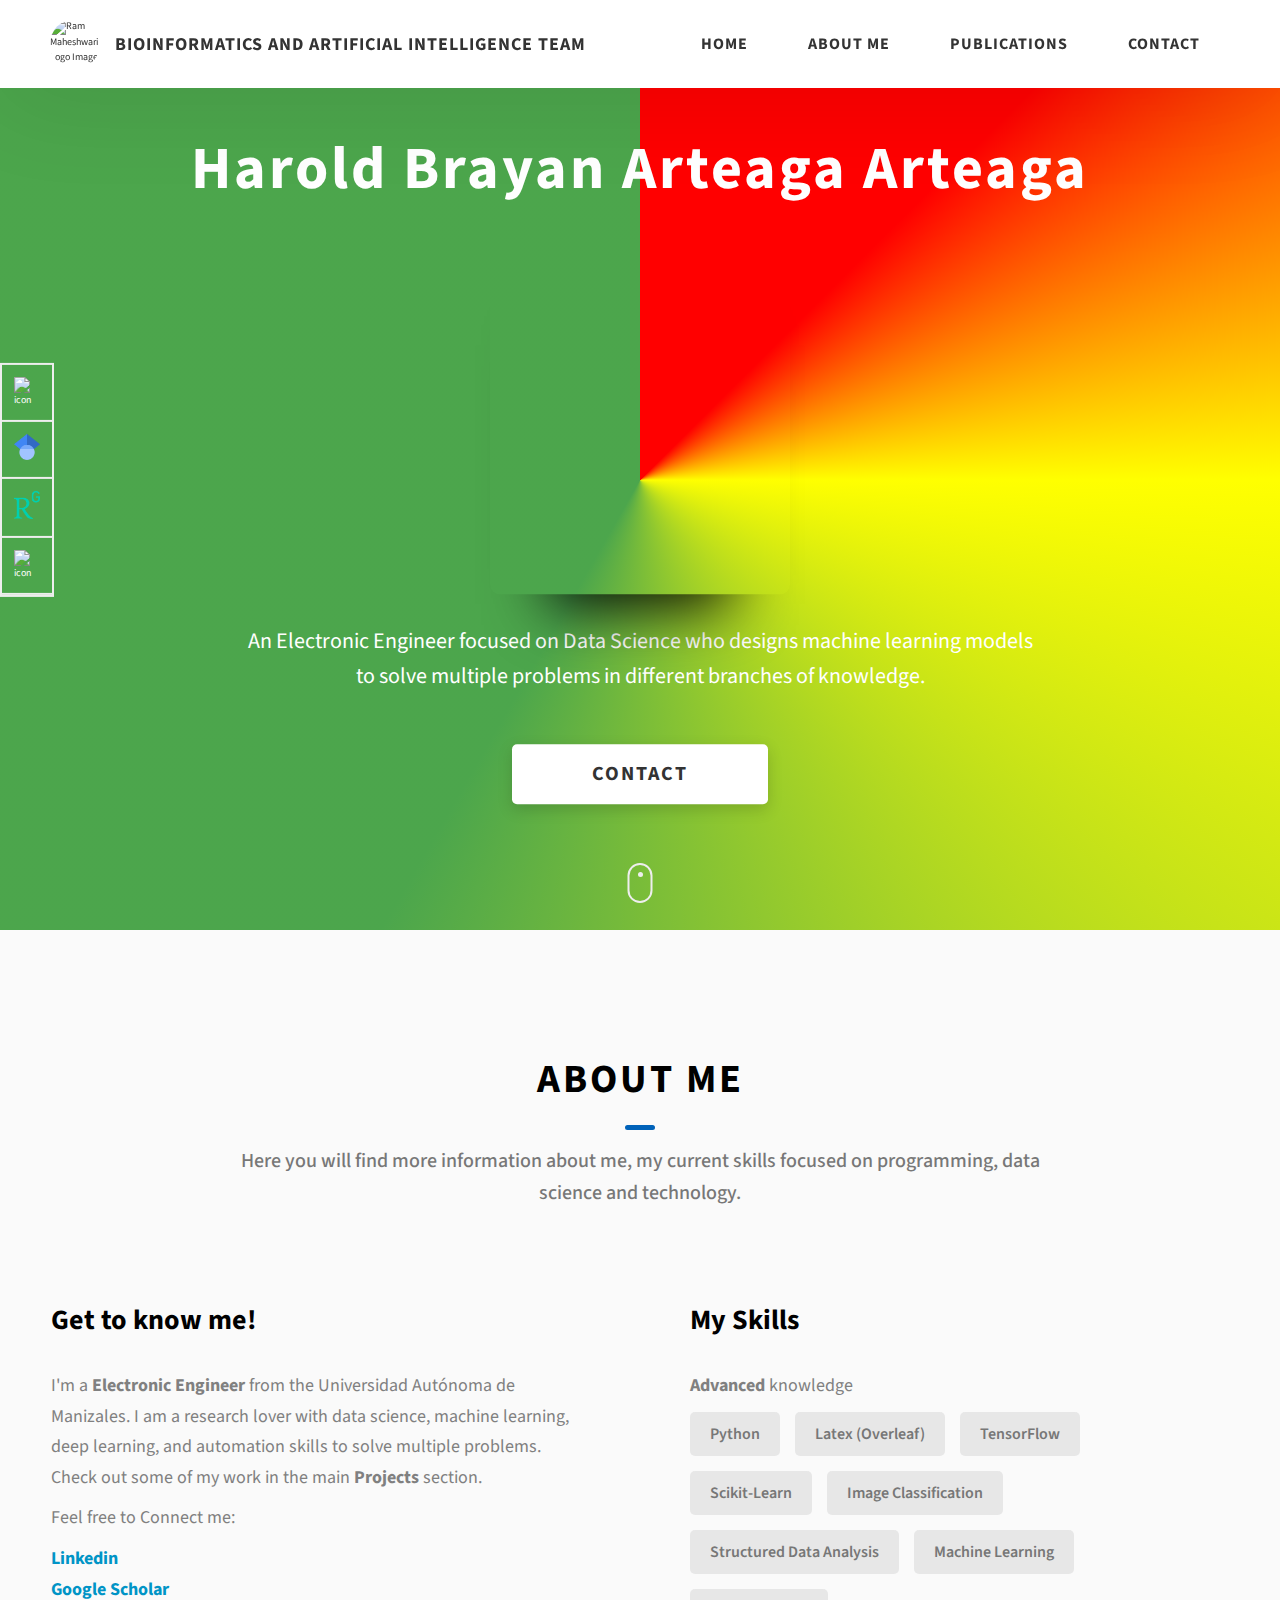
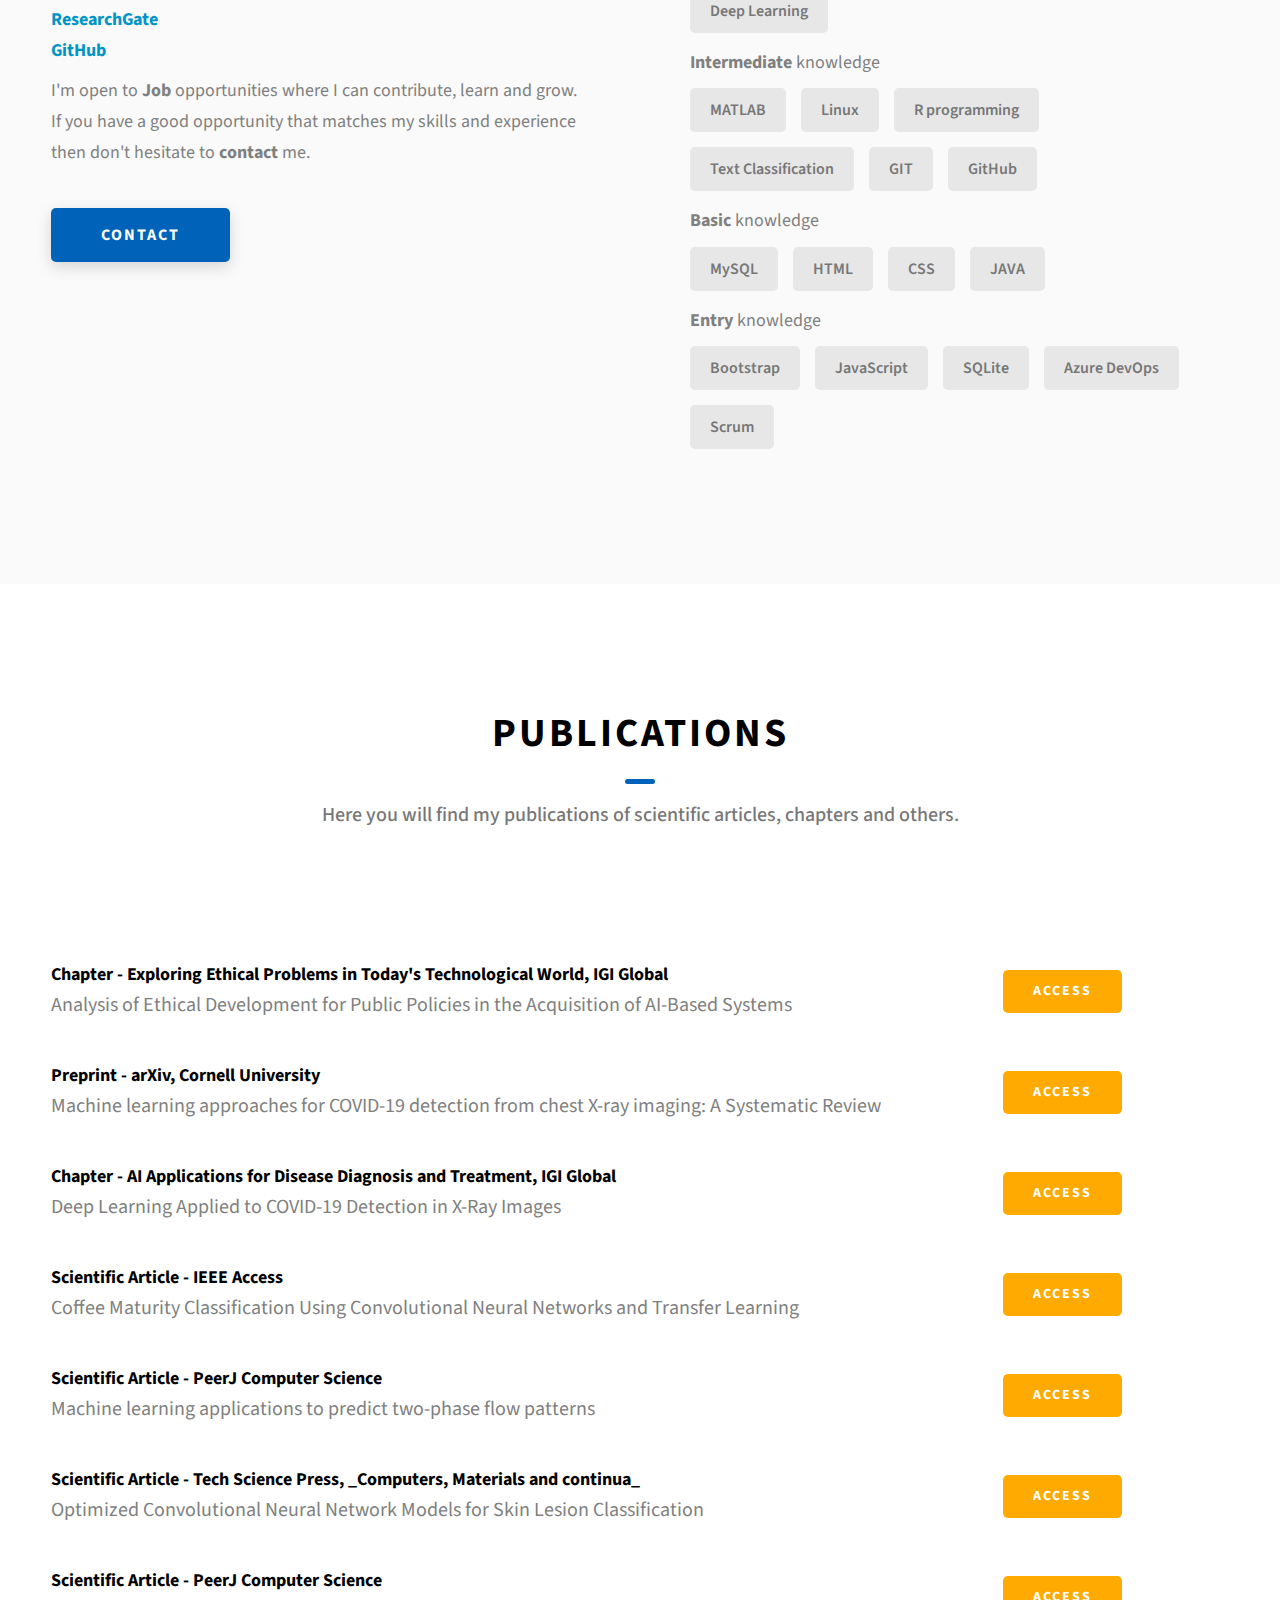
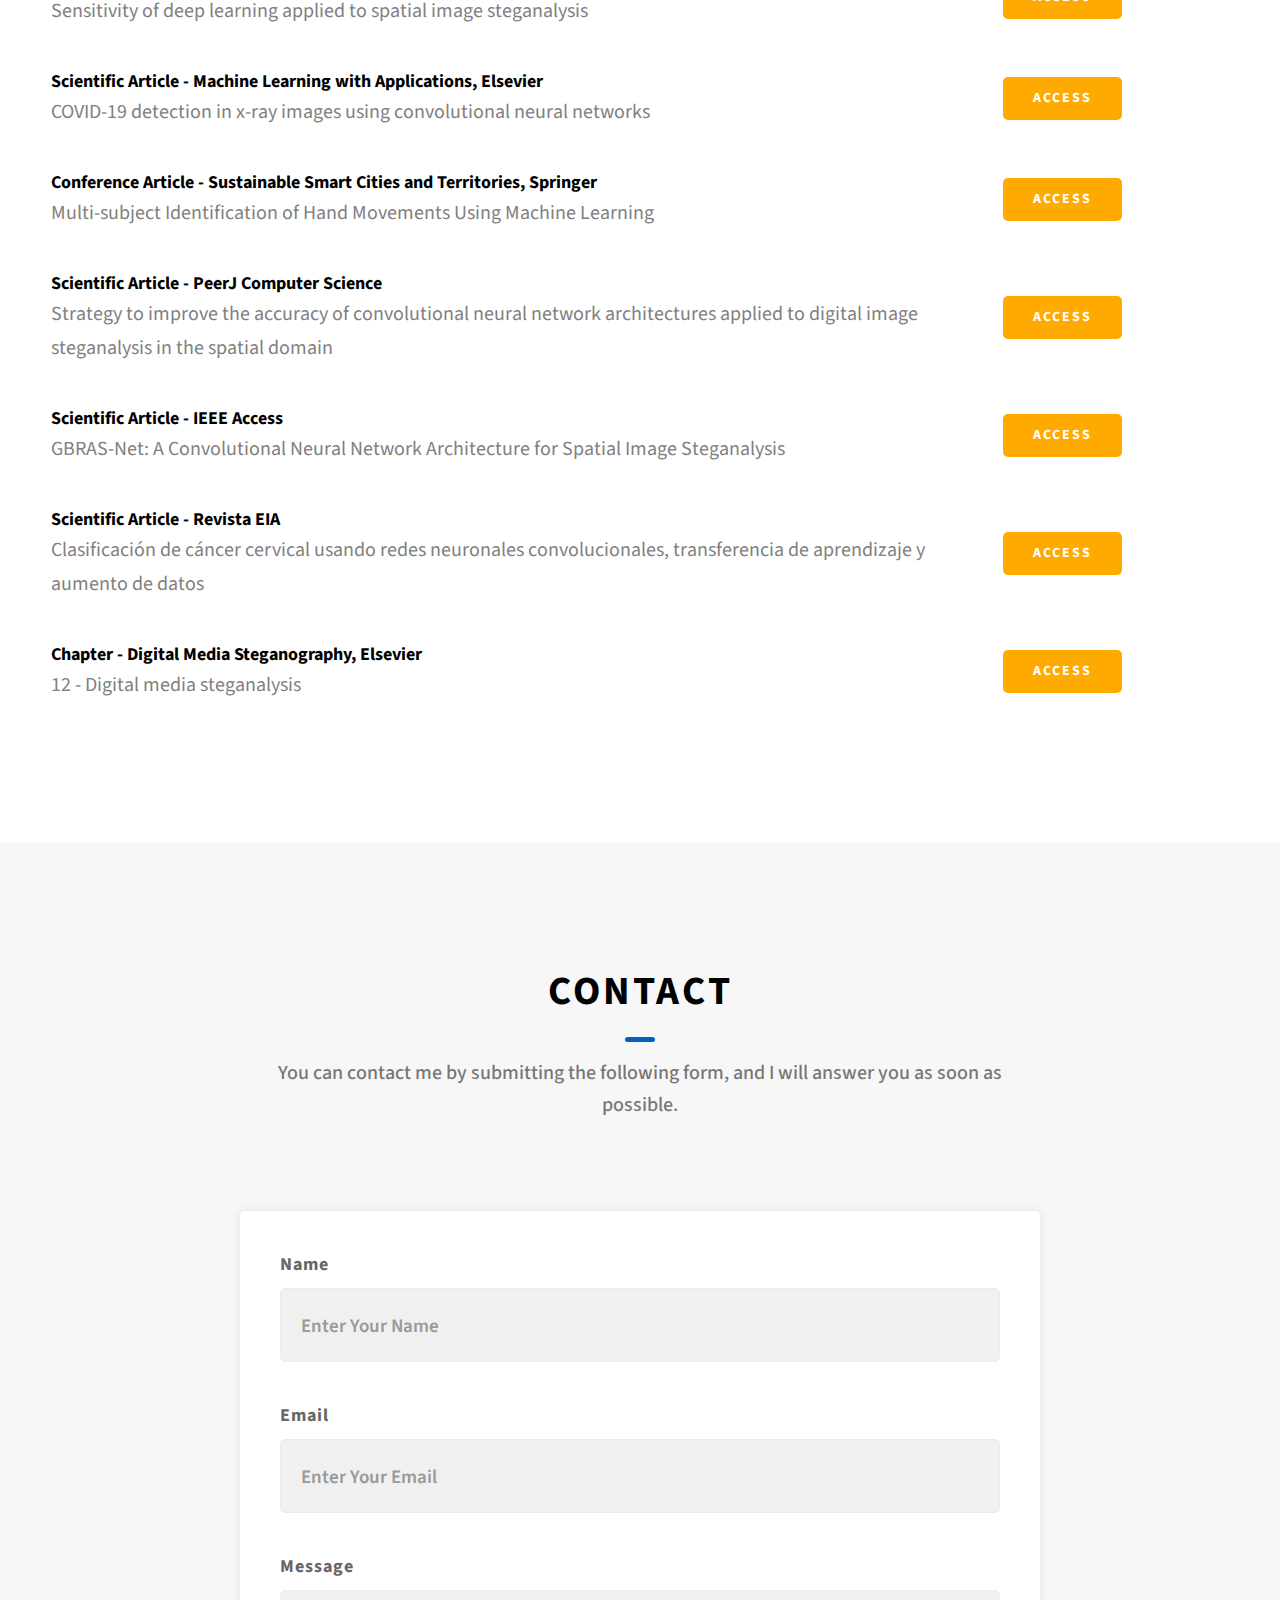
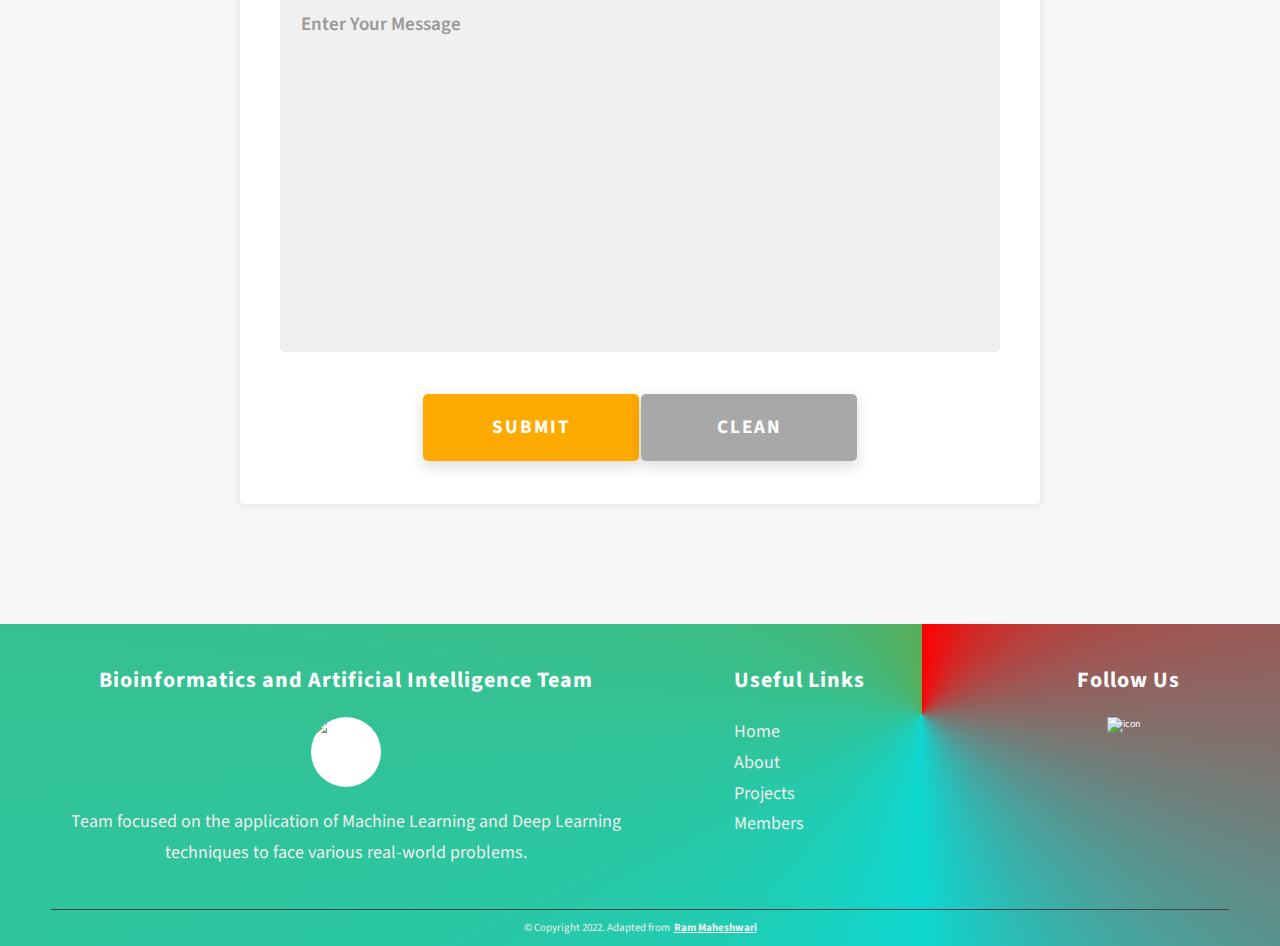
==== commit 81e79c2d: "updt" ====
--- a/arteaga-brayan.html
+++ b/arteaga-brayan.html
@@ -338,7 +338,19 @@
           Here you will find my publications of scientific articles, chapters and others.
         </span>        
       </h2>
-    
+
+      <div class="publications__row">
+        <div class="publications__row-content">
+          <h3 class="publications__row-content-title">Chapter - Exploring Ethical Problems in Today's Technological World, IGI Global</h3>
+          <p class="publications__row-content-desc">
+            Analysis of Ethical Development for Public Policies in the Acquisition of AI-Based Systems
+          </p>
+        </div>  
+        <div class="publications__row-content">
+          <a href="https://doi.org/10.4018/978-1-6684-5892-1.ch010" class="btn_access_doi btn_access_doi--med btn_access_doi--theme dynamicBgClr" target="_blank" rel="noopener noreferrer">Access</a>
+        </div>  
+      </div>
+
         <div class="publications__row">
           <div class="publications__row-content">
             <h3 class="publications__row-content-title">Preprint - arXiv, Cornell University</h3>
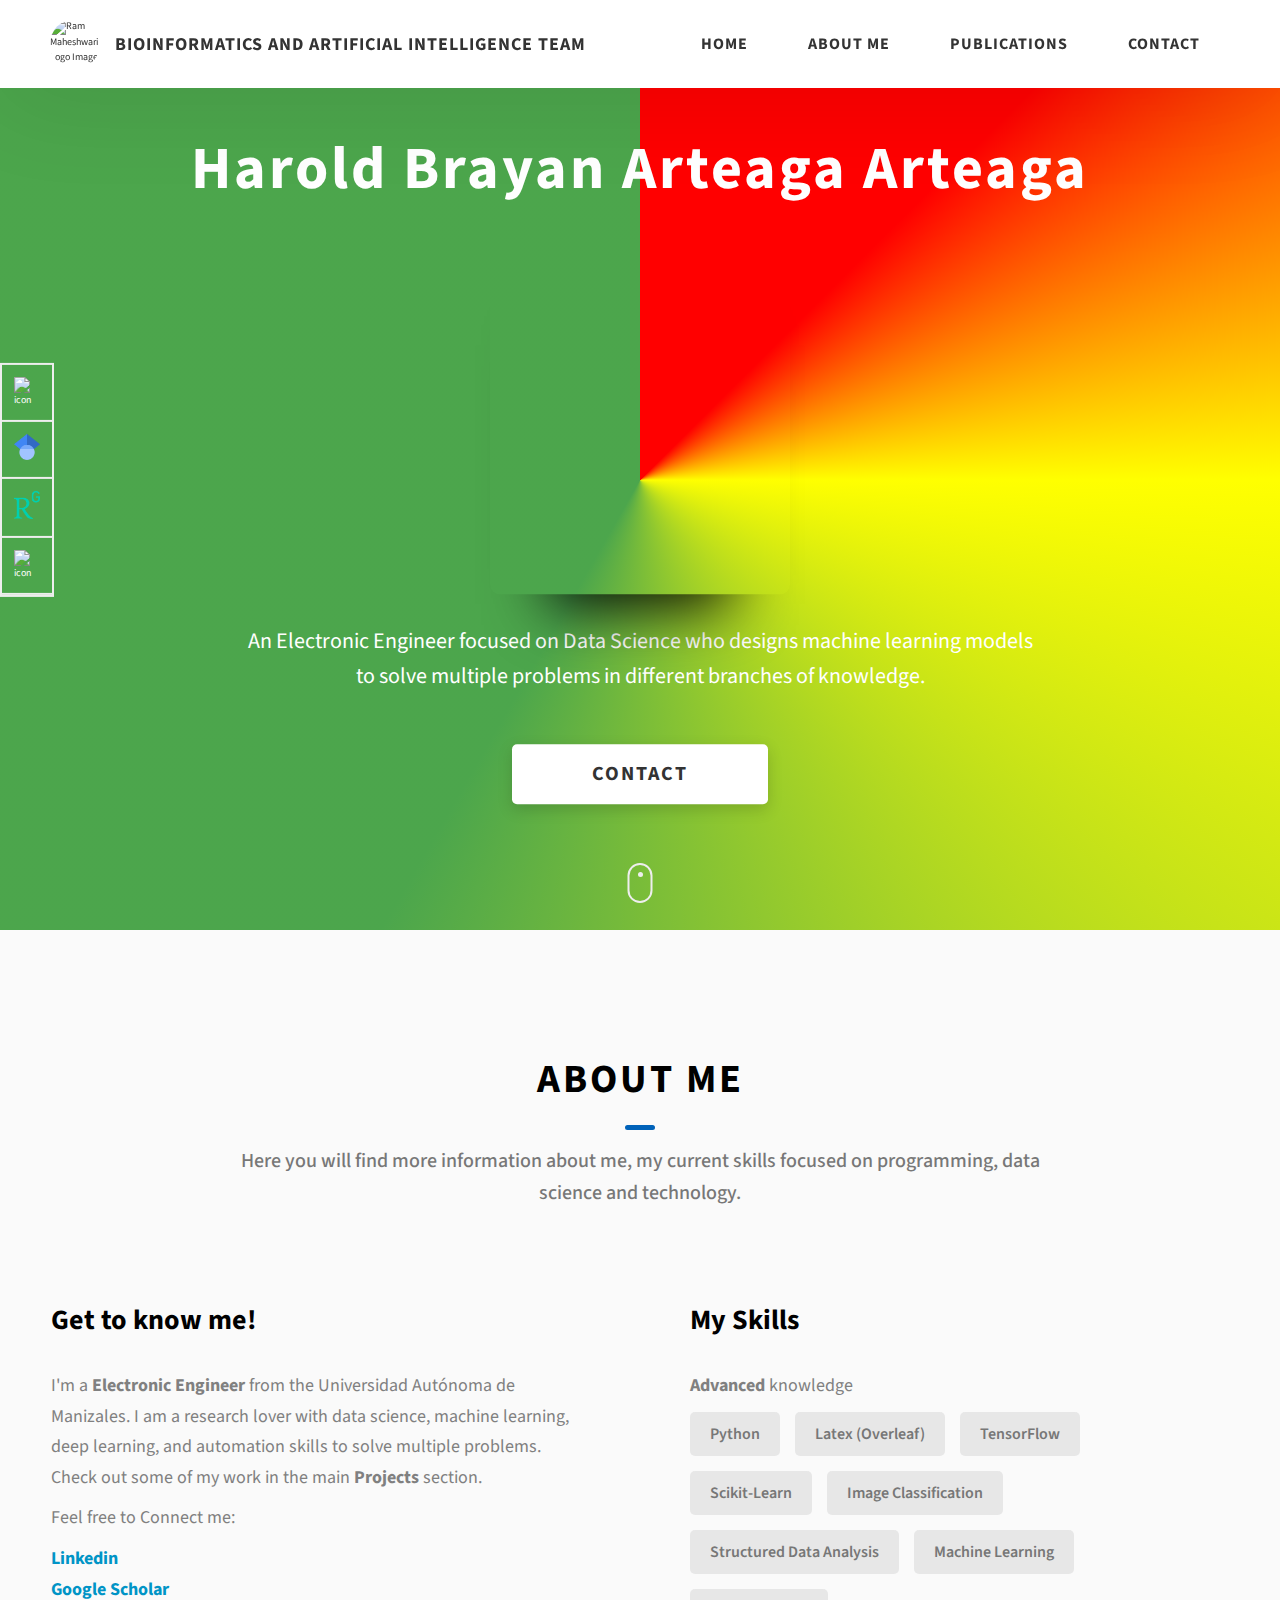
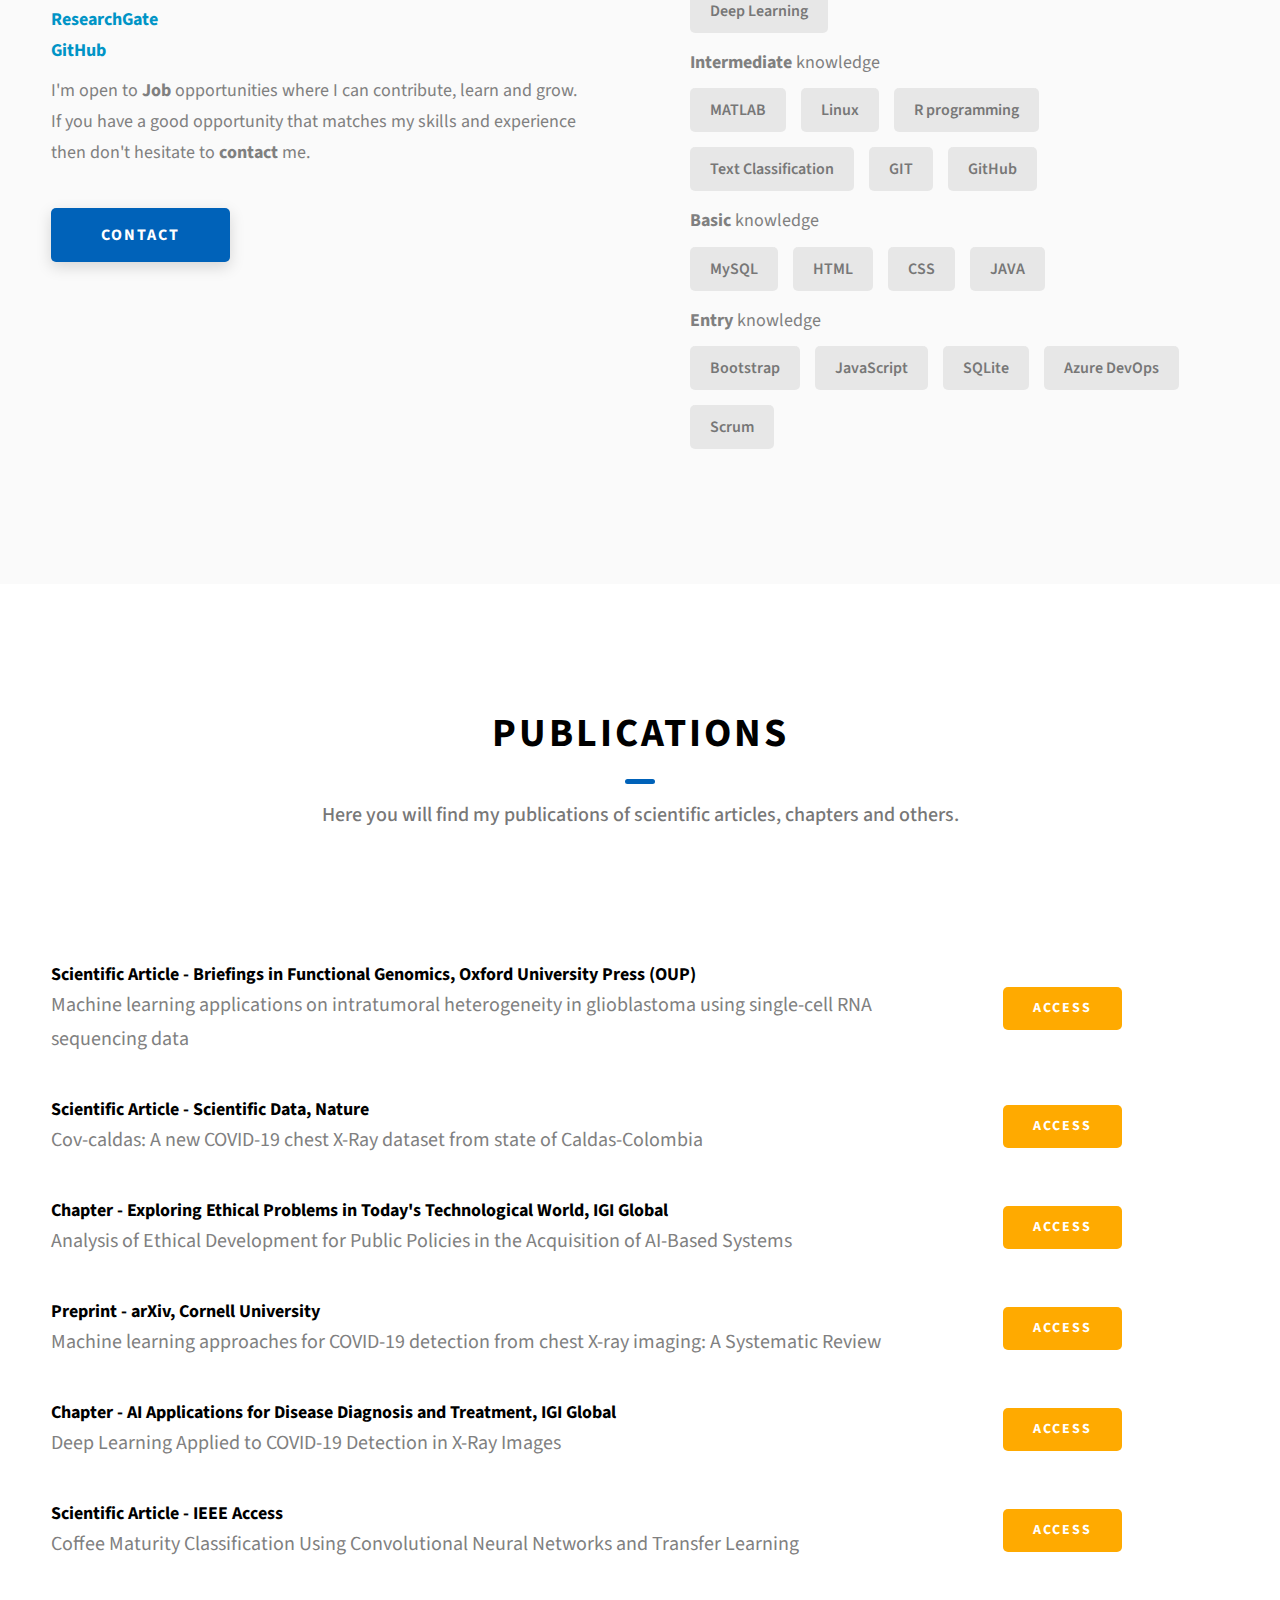
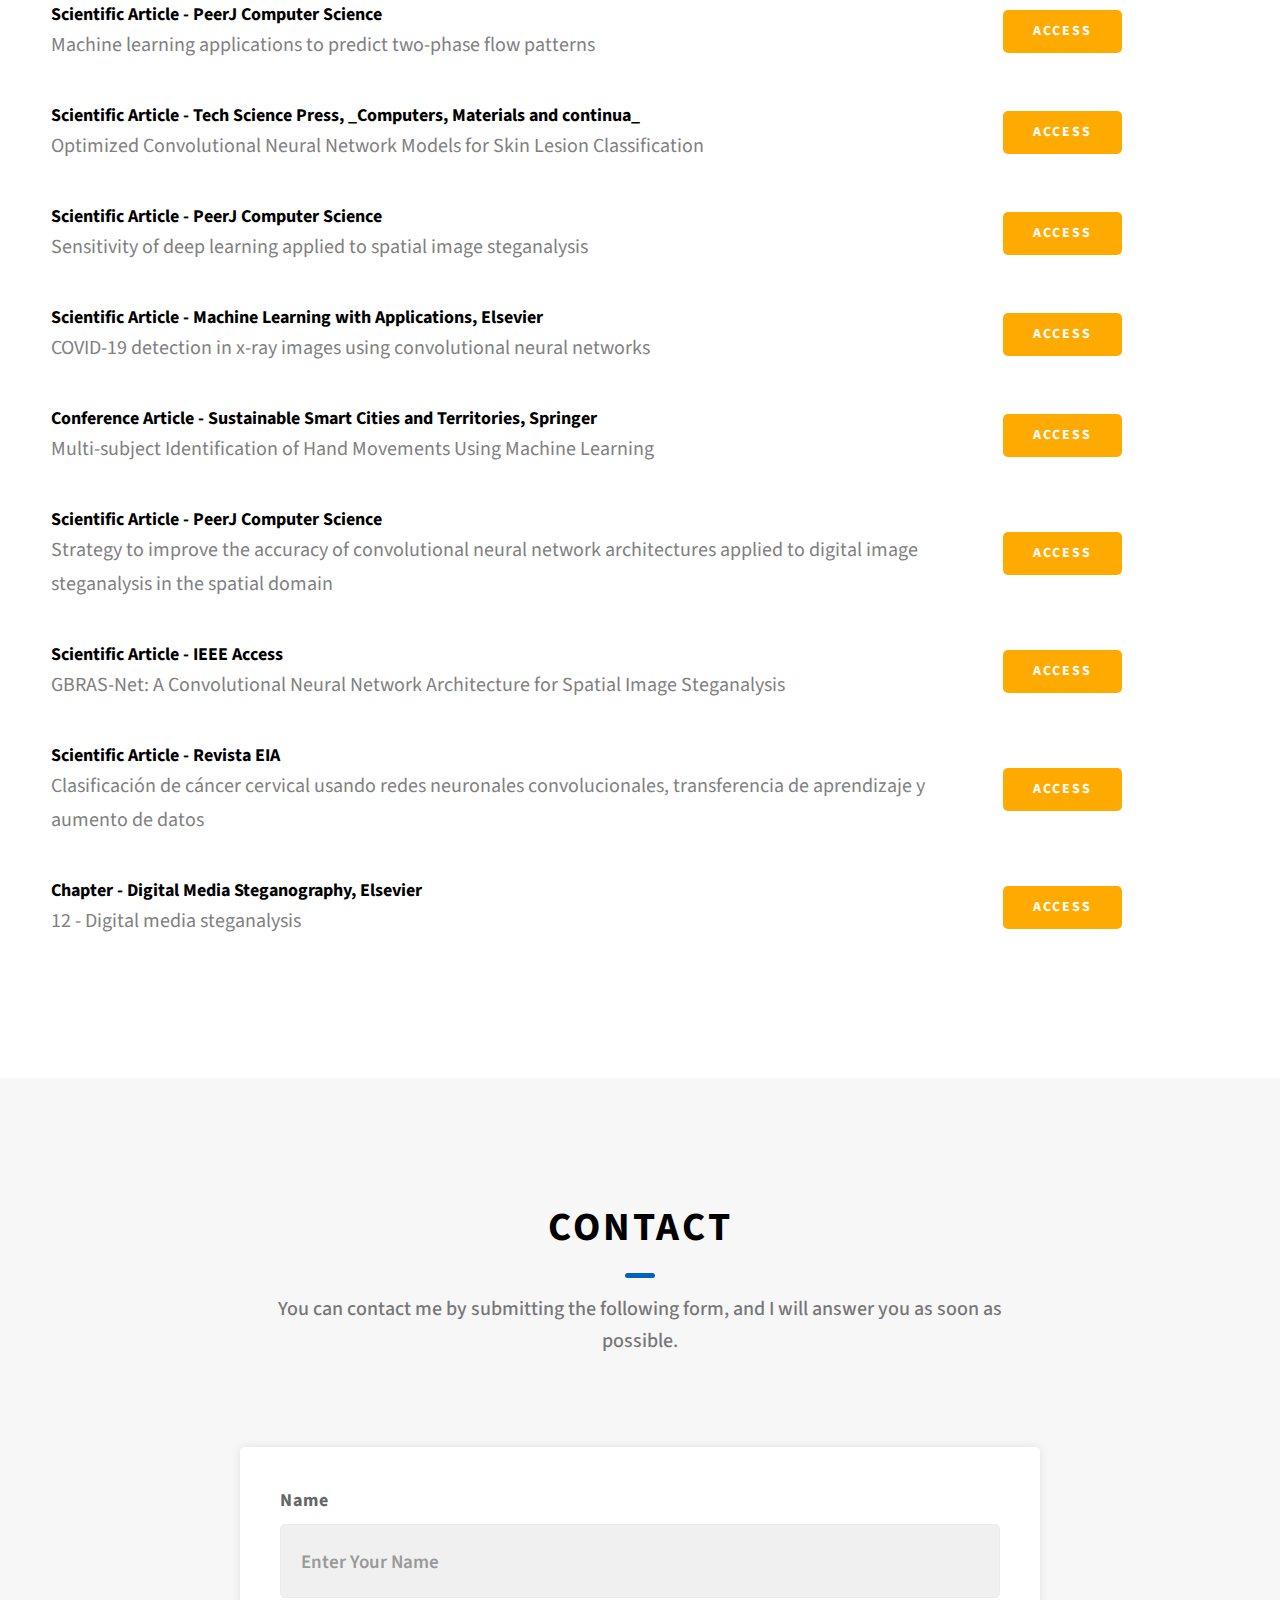
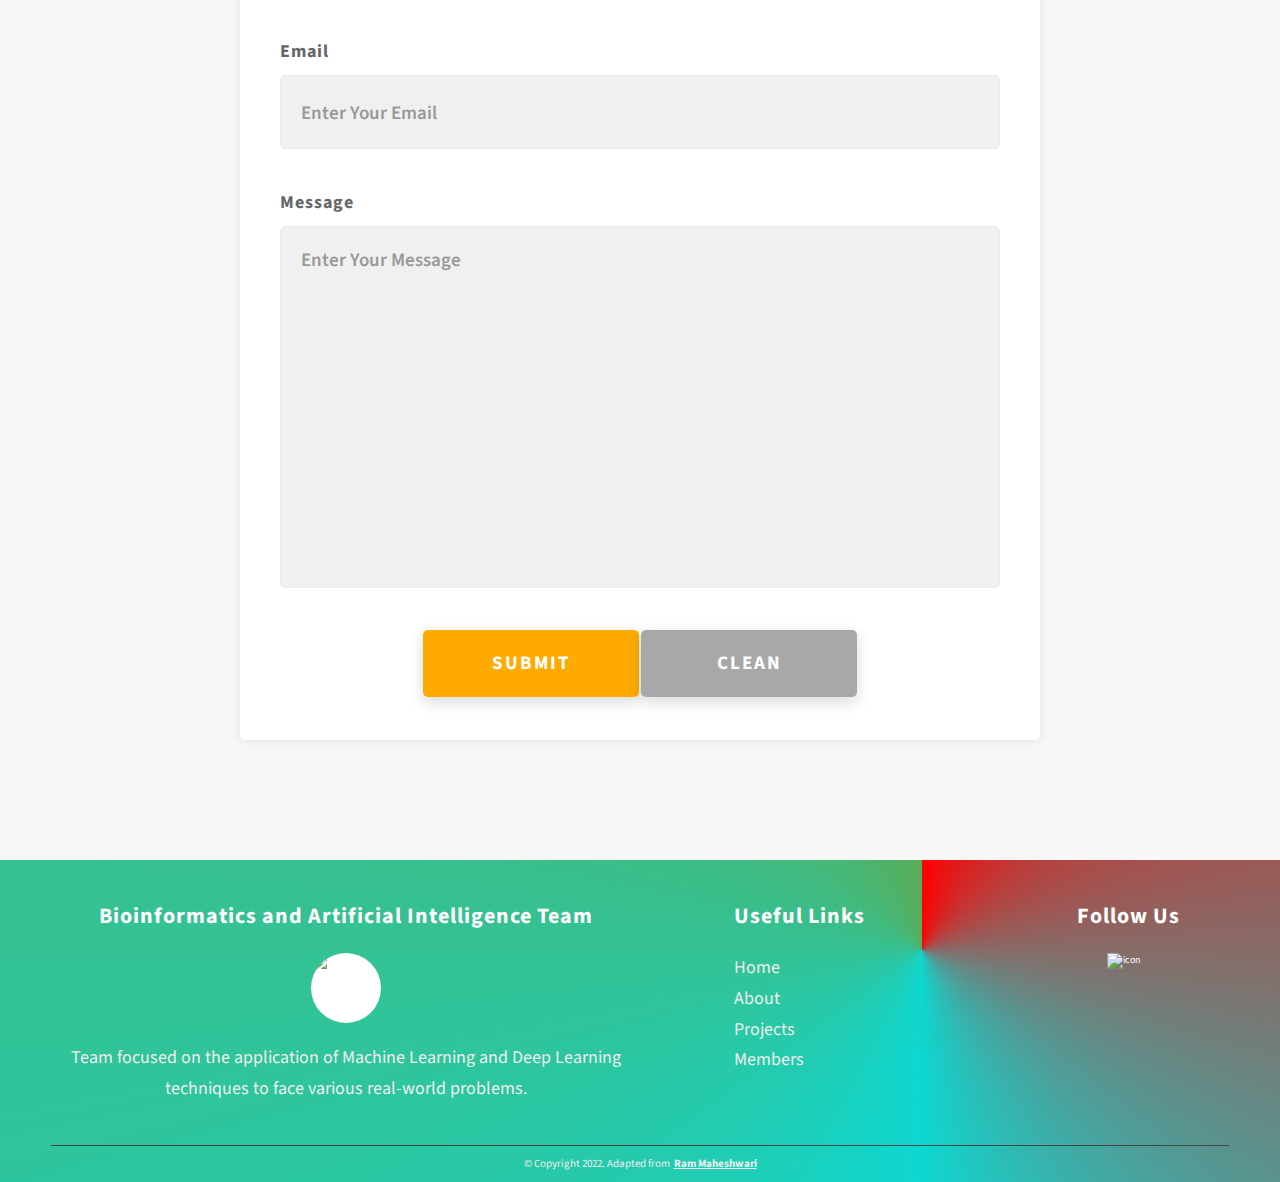
==== commit c3e5c5ff: "updt" ====
--- a/arteaga-brayan.html
+++ b/arteaga-brayan.html
@@ -338,6 +338,30 @@
           Here you will find my publications of scientific articles, chapters and others.
         </span>        
       </h2>
+        
+      <div class="publications__row">
+        <div class="publications__row-content">
+          <h3 class="publications__row-content-title">Scientific Article - Briefings in Functional Genomics, Oxford University Press (OUP)</h3>
+          <p class="publications__row-content-desc">
+            Machine learning applications on intratumoral heterogeneity in glioblastoma using single-cell RNA sequencing data
+          </p>
+        </div>  
+        <div class="publications__row-content">
+          <a href="https://doi.org/10.1093/bfgp/elad002" class="btn_access_doi btn_access_doi--med btn_access_doi--theme dynamicBgClr" target="_blank" rel="noopener noreferrer">Access</a>
+        </div>  
+      </div>
+
+      <div class="publications__row">
+        <div class="publications__row-content">
+          <h3 class="publications__row-content-title">Scientific Article - Scientific Data, Nature</h3>
+          <p class="publications__row-content-desc">
+            Cov-caldas: A new COVID-19 chest X-Ray dataset from state of Caldas-Colombia
+          </p>
+        </div>  
+        <div class="publications__row-content">
+          <a href="https://doi.org/10.1038/s41597-022-01576-z" class="btn_access_doi btn_access_doi--med btn_access_doi--theme dynamicBgClr" target="_blank" rel="noopener noreferrer">Access</a>
+        </div>  
+      </div>
 
       <div class="publications__row">
         <div class="publications__row-content">
